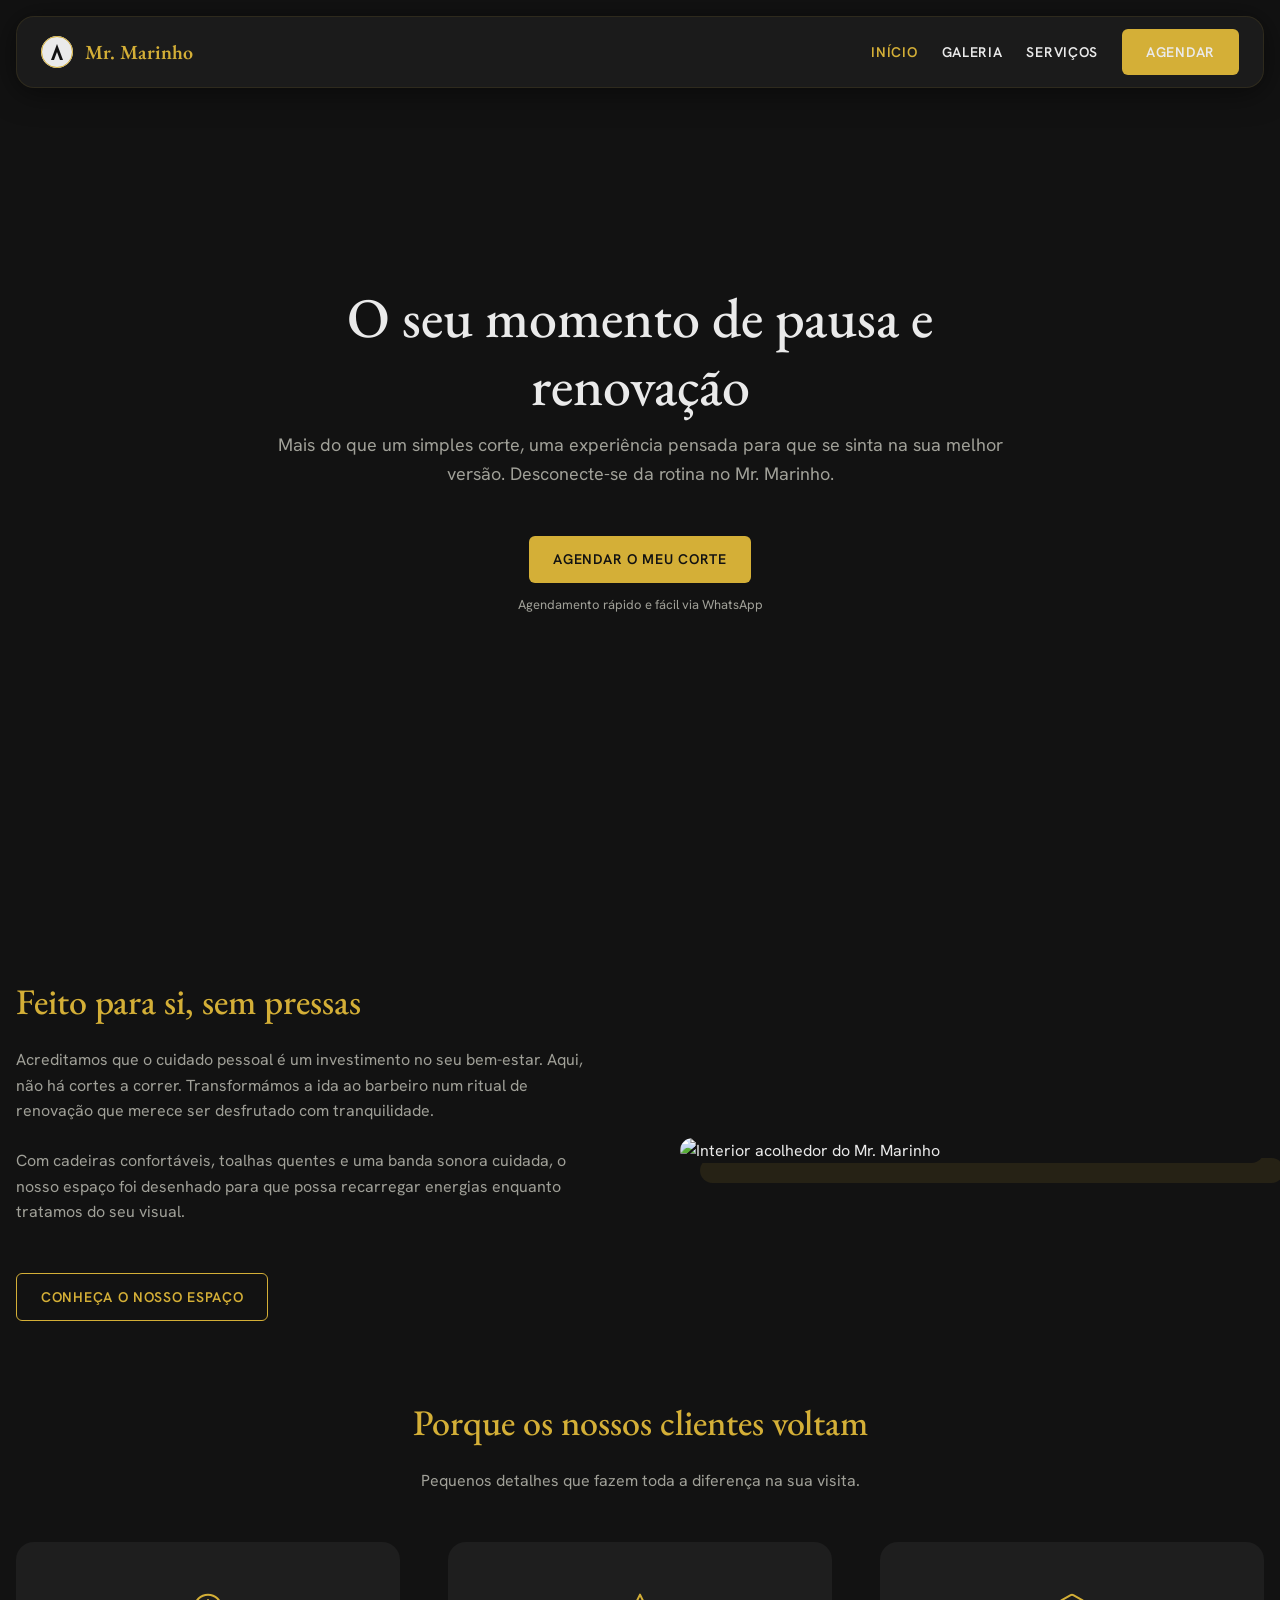
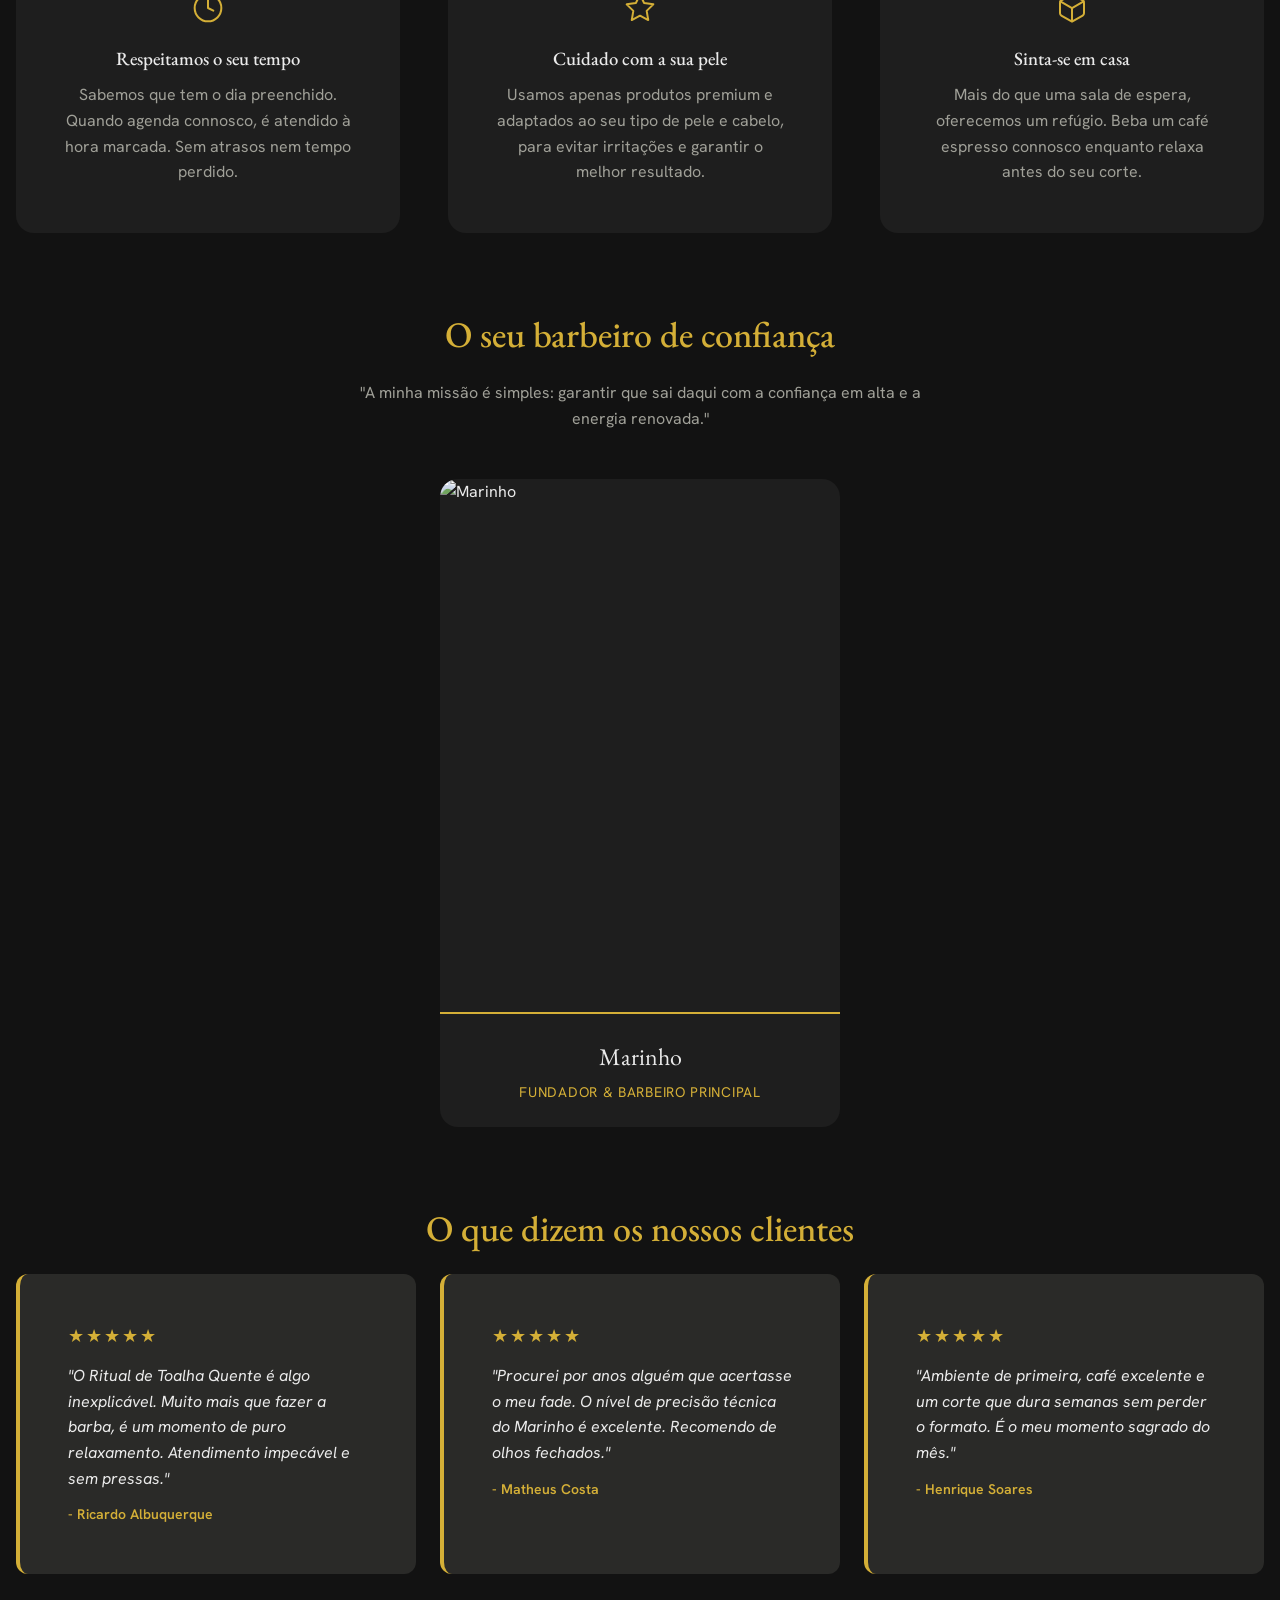
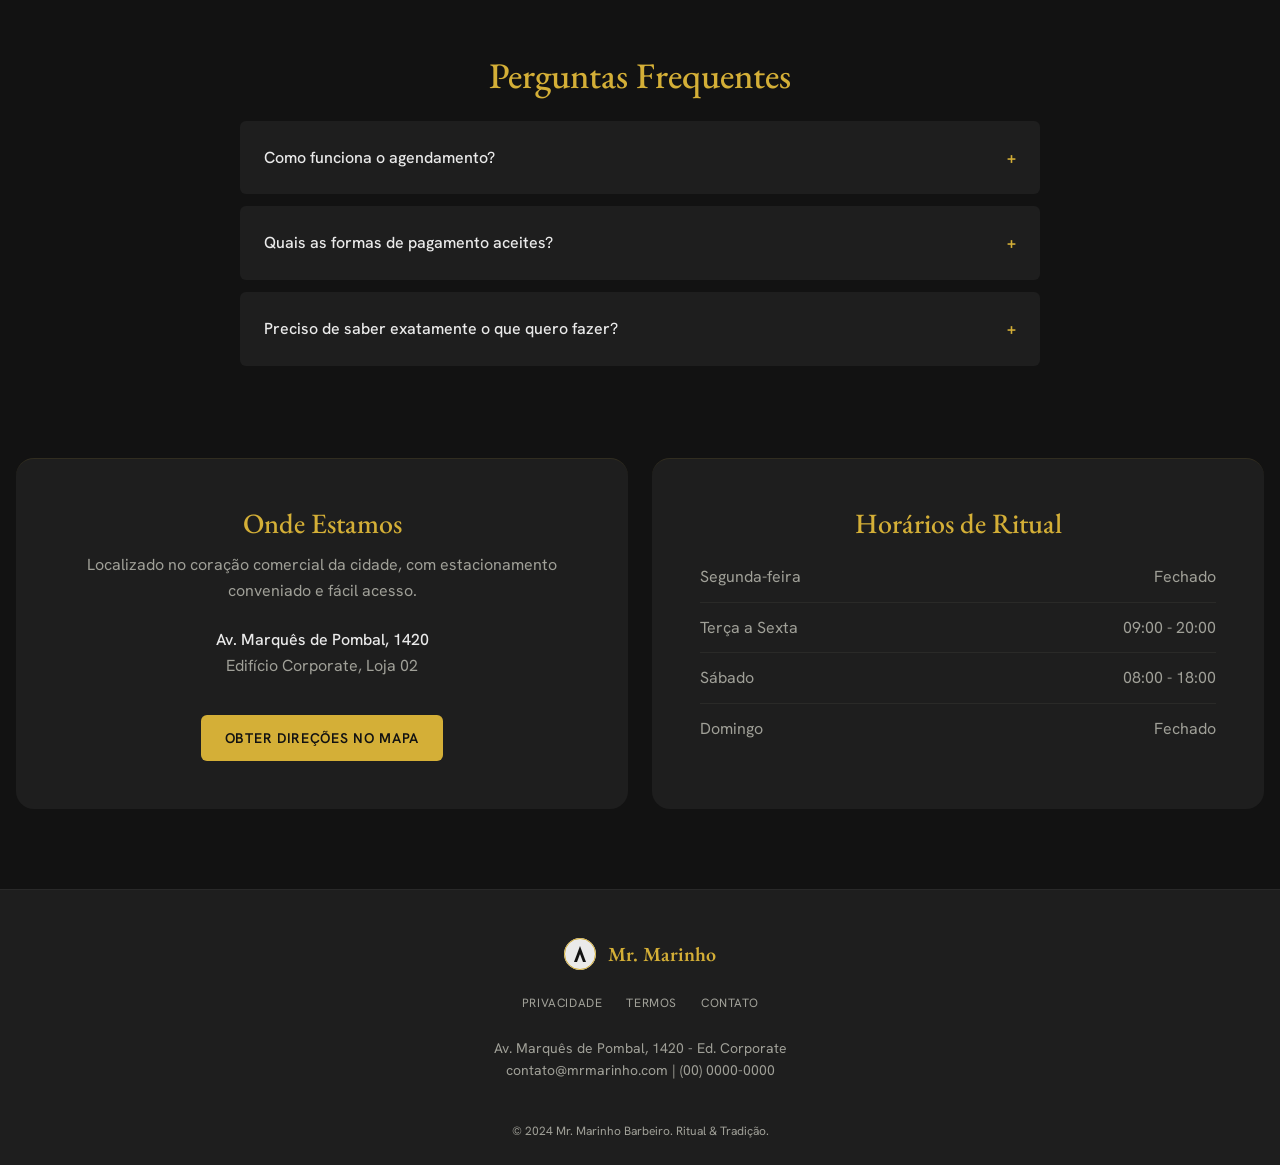
==== index.html @ 570f1f43 "Add files via upload" ====
<!DOCTYPE html>
<html lang="pt-BR">

<head>
    <meta charset="UTF-8">
    <meta name="viewport" content="width=device-width, initial-scale=1.0">

    <!-- SEO Meta Tags -->
    <title>Mr. Marinho | Barbearia Clássica & Grooming Premium</title>
    <meta name="description"
        content="Mr. Marinho é uma barbearia clássica focada em serviços de grooming premium. Cortes precisos, rituais de toalha quente e um ambiente exclusivo para o homem moderno.">
    <meta name="keywords"
        content="barbearia, mr marinho, corte de cabelo masculino, barba, toalha quente, grooming premium, barbearia clássica">
    <meta name="author" content="Mr. Marinho">
    <meta property="og:title" content="Mr. Marinho | Barbearia Clássica">
    <meta property="og:description" content="Onde a tradição da barbearia encontra o design moderno.">
    <meta property="og:type" content="website">

    <link rel="stylesheet" href="style.css">
</head>

<body>

    <header class="navbar">
        <a href="index.html" class="nav-brand" aria-label="Home Mr. Marinho">
            <svg width="32" height="32" viewBox="0 0 32 32" fill="none" xmlns="http://www.w3.org/2000/svg"
                aria-hidden="true">
                <circle cx="16" cy="16" r="16" fill="#eaeaea" />
                <path d="M16 8L10 24H13L16 16L19 24H22L16 8Z" fill="#121212" />
                <circle cx="16" cy="16" r="15.5" stroke="#d4af37" stroke-width="1" />
            </svg>
            Mr. Marinho
        </a>

        <button class="menu-toggle" aria-label="Abrir Menu">☰</button>

        <nav class="nav-links" aria-label="Navegação Principal">
            <a href="index.html" class="active">Início</a>
            <a href="galeria.html">Galeria</a>
            <a href="servicos.html">Serviços</a>
            <a href="https://wa.me/00000000000" target="_blank" class="btn btn-primary btn-nav">Agendar</a>
        </nav>
    </header>

    <main>
        <!-- Hero Parallax Section -->
        <section id="hero" class="hero">
            <div class="hero-content animate-on-scroll">
                <h1 class="hero-title font-display">O seu momento de pausa e renovação</h1>
                <p class="hero-subtitle">
                    Mais do que um simples corte, uma experiência pensada para que se sinta na sua melhor versão. Desconecte-se da rotina no Mr. Marinho.
                </p>
                <div class="hero-cta" style="display: flex; flex-direction: column; align-items: center;">
                    <a href="https://wa.me/00000000000" target="_blank" class="btn btn-primary">Agendar o meu corte</a>
                    <p class="text-muted" style="font-size: 13px; margin-top: 12px;">Agendamento rápido e fácil via WhatsApp</p>
                </div>
            </div>
        </section>

        <!-- Philosophy Section -->
        <section id="philosophy" class="container" style="padding-top: var(--space-xl);">
            <div class="split-section">
                <div class="split-content animate-on-scroll">
                    <h2 class="section-title font-display" style="text-align: left;">Feito para si, sem pressas</h2>
                    <p class="text-muted mb-md">
                        Acreditamos que o cuidado pessoal é um investimento no seu bem-estar.
                        Aqui, não há cortes a correr. Transformámos a ida ao barbeiro num ritual de renovação que merece ser desfrutado com tranquilidade.
                    </p>
                    <p class="text-muted mb-lg">
                        Com cadeiras confortáveis, toalhas quentes e uma banda sonora cuidada, o nosso espaço foi desenhado para que possa recarregar energias enquanto tratamos do seu visual.
                    </p>
                    <a href="galeria.html" class="btn btn-outline">Conheça o nosso espaço</a>
                </div>
                <img src="https://images.unsplash.com/photo-1520338661084-680395057c93?q=80&w=2074&auto=format&fit=crop"
                    alt="Interior acolhedor do Mr. Marinho" class="split-image animate-on-scroll delay-200">
            </div>
        </section>

        <!-- Features Section -->
        <section id="features" class="container" style="padding-top: var(--space-xl);">
            <h2 class="section-title font-display animate-on-scroll">Porque os nossos clientes voltam</h2>
            <p class="section-subtitle animate-on-scroll delay-100">Pequenos detalhes que fazem toda a diferença na sua visita.</p>

            <div class="feature-grid">
                <article class="feature-card animate-on-scroll delay-100">
                    <div class="feature-icon">
                        <svg width="32" height="32" viewBox="0 0 24 24" fill="none" stroke="currentColor"
                            stroke-width="1.5" stroke-linecap="round" stroke-linejoin="round">
                            <circle cx="12" cy="12" r="10"></circle>
                            <polyline points="12 6 12 12 16 14"></polyline>
                        </svg>
                    </div>
                    <h3 class="font-display mb-sm">Respeitamos o seu tempo</h3>
                    <p class="text-muted text-sm">Sabemos que tem o dia preenchido. Quando agenda connosco, é atendido à hora marcada. Sem atrasos nem tempo perdido.</p>
                </article>

                <article class="feature-card animate-on-scroll delay-200">
                    <div class="feature-icon">
                        <svg width="32" height="32" viewBox="0 0 24 24" fill="none" stroke="currentColor"
                            stroke-width="1.5" stroke-linecap="round" stroke-linejoin="round">
                            <polygon
                                points="12 2 15.09 8.26 22 9.27 17 14.14 18.18 21.02 12 17.77 5.82 21.02 7 14.14 2 9.27 8.91 8.26 12 2">
                            </polygon>
                        </svg>
                    </div>
                    <h3 class="font-display mb-sm">Cuidado com a sua pele</h3>
                    <p class="text-muted text-sm">Usamos apenas produtos premium e adaptados ao seu tipo de pele e cabelo, para evitar irritações e garantir o melhor resultado.</p>
                </article>

                <article class="feature-card animate-on-scroll delay-300">
                    <div class="feature-icon">
                        <svg width="32" height="32" viewBox="0 0 24 24" fill="none" stroke="currentColor"
                            stroke-width="1.5" stroke-linecap="round" stroke-linejoin="round">
                            <path
                                d="M21 16V8a2 2 0 0 0-1-1.73l-7-4a2 2 0 0 0-2 0l-7 4A2 2 0 0 0 3 8v8a2 2 0 0 0 1 1.73l7 4a2 2 0 0 0 2 0l7-4A2 2 0 0 0 21 16z">
                            </path>
                            <polyline points="3.27 6.96 12 12.01 20.73 6.96"></polyline>
                            <line x1="12" y1="22.08" x2="12" y2="12"></line>
                        </svg>
                    </div>
                    <h3 class="font-display mb-sm">Sinta-se em casa</h3>
                    <p class="text-muted text-sm">Mais do que uma sala de espera, oferecemos um refúgio. Beba um café espresso connosco enquanto relaxa antes do seu corte.</p>
                </article>
            </div>
        </section>

        <!-- Our Team (Barbers) -->
        <section id="team" class="container" style="padding-top: var(--space-xl);">
            <h2 class="section-title font-display animate-on-scroll">O seu barbeiro de confiança</h2>
            <p class="section-subtitle animate-on-scroll delay-100">"A minha missão é simples: garantir que sai daqui com a confiança em alta e a energia renovada."</p>

            <div class="barber-grid" style="grid-template-columns: minmax(auto, 400px); justify-content: center;">
                <div class="barber-card animate-on-scroll delay-100">
                    <div class="barber-img-wrapper">
                        <img src="pessoa.jpg" alt=" Marinho" class="barber-img">
                    </div>
                    <div class="barber-info">
                        <div class="barber-name">Marinho</div>
                        <div class="barber-role">Fundador & Barbeiro Principal</div>
                    </div>
                </div>
            </div>
        </section>

        <!-- Testimonials -->
        <section id="testimonials" class="container" style="padding-top: var(--space-xl);">
            <h2 class="section-title font-display animate-on-scroll">O que dizem os nossos clientes</h2>
            <div class="testimonial-grid">
                <article class="testimonial-card animate-on-scroll delay-100">
                    <div class="star-rating mb-sm">★★★★★</div>
                    <p class="testimonial-text">"O Ritual de Toalha Quente é algo inexplicável. Muito mais que fazer a
                        barba, é um momento de puro relaxamento. Atendimento impecável e sem pressas."</p>
                    <p class="testimonial-author">- Ricardo Albuquerque</p>
                </article>
                <article class="testimonial-card animate-on-scroll delay-200">
                    <div class="star-rating mb-sm">★★★★★</div>
                    <p class="testimonial-text">"Procurei por anos alguém que acertasse o meu fade. O nível de precisão
                        técnica do Marinho é excelente. Recomendo de olhos fechados."</p>
                    <p class="testimonial-author">- Matheus Costa</p>
                </article>
                <article class="testimonial-card animate-on-scroll delay-300">
                    <div class="star-rating mb-sm">★★★★★</div>
                    <p class="testimonial-text">"Ambiente de primeira, café excelente e um corte que dura semanas sem
                        perder o formato. É o meu momento sagrado do mês."</p>
                    <p class="testimonial-author">- Henrique Soares</p>
                </article>
            </div>
        </section>

        <!-- FAQ Section -->
        <section id="faq" class="container" style="padding-top: var(--space-xl);">
            <h2 class="section-title font-display animate-on-scroll">Perguntas Frequentes</h2>
            <div class="faq-section animate-on-scroll delay-100" style="margin-top: 0;">
                <div class="faq-item">
                    <div class="faq-header">
                        <span class="faq-question">Como funciona o agendamento?</span>
                        <span class="faq-icon">+</span>
                    </div>
                    <div class="faq-answer">
                        <p style="padding-top: 12px;">Para garantir o seu horário sem esperas, os nossos agendamentos são feitos exclusivamente por WhatsApp. Basta clicar em "Agendar" e encontramos o melhor horário para si.</p>
                    </div>
                </div>
                <div class="faq-item">
                    <div class="faq-header">
                        <span class="faq-question">Quais as formas de pagamento aceites?</span>
                        <span class="faq-icon">+</span>
                    </div>
                    <div class="faq-answer">
                        <p style="padding-top: 12px;">Aceitamos pagamento por Multibanco, MBWay e numerário. Queremos que a sua experiência seja o mais conveniente possível.</p>
                    </div>
                </div>
                <div class="faq-item">
                    <div class="faq-header">
                        <span class="faq-question">Preciso de saber exatamente o que quero fazer?</span>
                        <span class="faq-icon">+</span>
                    </div>
                    <div class="faq-answer">
                        <p style="padding-top: 12px;">De todo. Se não tem a certeza do corte que mais o favorece, fazemos uma avaliação do seu formato de rosto e tipo de cabelo antes de começarmos, para sugerir o que melhor se adapta a si.</p>
                    </div>
                </div>
            </div>
        </section>

        <!-- Location & Hours Section -->
        <section id="location" class="container" style="padding-top: var(--space-xl); padding-bottom: var(--space-xl);">
            <div class="split-section" style="gap: var(--space-md);">
                <div class="info-card animate-on-scroll delay-100">
                    <h3 class="font-display" style="font-size: 28px;">Onde Estamos</h3>
                    <p class="text-muted mb-md">Localizado no coração comercial da cidade, com estacionamento conveniado
                        e fácil acesso.</p>
                    <p style="color: var(--text-main); font-weight: 500;">Av. Marquês de Pombal, 1420</p>
                    <p class="text-muted mb-md">Edifício Corporate, Loja 02</p>
                    <a href="#" class="btn btn-primary" style="margin-top: 12px;">Obter direções no Mapa</a>
                </div>
                <div class="info-card animate-on-scroll delay-200">
                    <h3 class="font-display" style="font-size: 28px;">Horários de Ritual</h3>
                    <ul class="hours-list">
                        <li><span>Segunda-feira</span> <span>Fechado</span></li>
                        <li><span>Terça a Sexta</span> <span>09:00 - 20:00</span></li>
                        <li><span>Sábado</span> <span>08:00 - 18:00</span></li>
                        <li><span>Domingo</span> <span>Fechado</span></li>
                    </ul>
                </div>
            </div>
        </section>
    </main>

    <footer class="footer">
        <div class="container footer-content">
            <div class="nav-brand">
                <svg width="32" height="32" viewBox="0 0 32 32" fill="none" xmlns="http://www.w3.org/2000/svg"
                    aria-hidden="true">
                    <circle cx="16" cy="16" r="16" fill="#eaeaea" />
                    <path d="M16 8L10 24H13L16 16L19 24H22L16 8Z" fill="#121212" />
                    <circle cx="16" cy="16" r="15.5" stroke="#d4af37" stroke-width="1" />
                </svg>
                Mr. Marinho
            </div>
            <nav class="footer-links" aria-label="Links do Rodapé">
                <a href="#">Privacidade</a>
                <a href="#">Termos</a>
                <a href="#">Contato</a>
            </nav>
            <address class="footer-contact" style="font-style: normal;">
                Av. Marquês de Pombal, 1420 - Ed. Corporate<br>
                contato@mrmarinho.com | (00) 0000-0000
            </address>
            <div class="text-muted" style="font-size: 12px; margin-top: 16px;">
                © 2024 Mr. Marinho Barbeiro. Ritual & Tradição.
            </div>
        </div>
    </footer>

    <script src="script.js" defer></script>
</body>

</html>
---- style.css ----
@import url('https://fonts.googleapis.com/css2?family=EB+Garamond:ital,wght@0,400;0,500;0,600;1,400&family=Hanken+Grotesk:wght@400;500;600&display=swap');

:root {
  /* Colors */
  --bg: #121212;
  --surface-1: #1e1e1e;
  --surface-2: #2a2a28;
  
  --primary: #d4af37;
  --primary-hover: #e6c24a;
  
  --text-main: #eaeaea;
  --text-muted: #a0a098;
  
  /* Typography */
  --font-display: 'EB Garamond', serif;
  --font-body: 'Hanken Grotesk', sans-serif;
  
  /* Spacing */
  --space-xs: 4px;
  --space-sm: 12px;
  --space-md: 24px;
  --space-lg: 48px;
  --space-xl: 80px;
  
  /* Radii */
  --radius-sm: 6px;
  --radius-md: 12px;
  --radius-lg: 18px;
  
  /* Layout */
  --max-width: 1280px;
}

* {
  box-sizing: border-box;
  margin: 0;
  padding: 0;
}

body {
  font-family: var(--font-body);
  background-color: var(--bg);
  color: var(--text-main);
  line-height: 1.6;
  -webkit-font-smoothing: antialiased;
  min-height: 100vh;
  display: flex;
  flex-direction: column;
}

/* Typography Classes */
h1, h2, h3, h4, .font-display {
  font-family: var(--font-display);
  font-weight: 500;
  line-height: 1.2;
}

.text-gold { color: var(--primary); }
.text-muted { color: var(--text-muted); }

/* Layout */
.container {
  width: 100%;
  max-width: var(--max-width);
  margin: 0 auto;
  padding: 0 16px;
}

main {
  flex: 1;
}

section {
  padding: var(--space-xl) 0;
}

/* Buttons */
.btn {
  display: inline-flex;
  align-items: center;
  justify-content: center;
  padding: 12px 24px;
  font-family: var(--font-body);
  font-weight: 600;
  font-size: 14px;
  letter-spacing: 0.05em;
  text-transform: uppercase;
  border-radius: var(--radius-sm);
  cursor: pointer;
  transition: all 0.2s ease;
  text-decoration: none;
  border: none;
}

.btn-primary {
  background-color: var(--primary);
  color: var(--bg);
}

.btn-primary:hover {
  background-color: var(--primary-hover);
  transform: translateY(-2px);
  box-shadow: 0 4px 15px rgba(212, 175, 55, 0.3);
}

.btn-outline {
  background-color: transparent;
  color: var(--primary);
  border: 1px solid var(--primary);
}

.btn-outline:hover {
  background-color: rgba(212, 175, 55, 0.1);
  transform: translateY(-2px);
  box-shadow: 0 4px 15px rgba(212, 175, 55, 0.15);
}

/* Floating Menu */
.navbar {
  position: fixed;
  top: 16px;
  left: 50%;
  transform: translateX(-50%);
  width: calc(100% - 32px);
  max-width: var(--max-width);
  background-color: rgba(30, 30, 30, 0.85);
  backdrop-filter: blur(12px);
  -webkit-backdrop-filter: blur(12px);
  border: 1px solid rgba(212, 175, 55, 0.1);
  border-radius: var(--radius-lg);
  display: flex;
  justify-content: space-between;
  align-items: center;
  padding: 12px 24px;
  z-index: 1000;
  box-shadow: 0 4px 30px rgba(0, 0, 0, 0.5);
}

.nav-brand {
  display: flex;
  align-items: center;
  gap: 12px;
  text-decoration: none;
  color: var(--primary);
  font-family: var(--font-display);
  font-size: 20px;
  font-weight: 600;
}

.nav-brand img {
  height: 32px;
  width: auto;
}

.nav-links {
  display: flex;
  gap: var(--space-md);
  align-items: center;
}

.nav-links a {
  color: var(--text-main);
  text-decoration: none;
  font-size: 14px;
  font-weight: 600;
  text-transform: uppercase;
  letter-spacing: 0.05em;
  transition: color 0.2s;
}

.nav-links a:hover, .nav-links a.active {
  color: var(--primary);
}

.menu-toggle {
  display: none;
  background: none;
  border: none;
  color: var(--text-main);
  cursor: pointer;
  font-size: 24px;
}

/* Footer */
.footer {
  background-color: var(--surface-1);
  padding: var(--space-lg) 0 var(--space-md);
  margin-top: auto;
  border-top: 1px solid rgba(255,255,255,0.05);
}

.footer-content {
  display: flex;
  flex-direction: column;
  align-items: center;
  text-align: center;
  gap: var(--space-md);
}

.footer-links {
  display: flex;
  gap: var(--space-md);
}

.footer-links a {
  color: var(--text-muted);
  text-decoration: none;
  font-size: 12px;
  text-transform: uppercase;
  letter-spacing: 0.05em;
  transition: color 0.2s;
}

.footer-links a:hover {
  color: var(--primary);
}

.footer-contact {
  color: var(--text-muted);
  font-size: 14px;
}

/* Utility */
.text-center { text-align: center; }
.mb-sm { margin-bottom: var(--space-sm); }
.mb-md { margin-bottom: var(--space-md); }
.mb-lg { margin-bottom: var(--space-lg); }
.mt-lg { margin-top: var(--space-lg); }

/* Responsive */
@media (max-width: 768px) {
  .nav-links {
    display: none;
    position: absolute;
    top: 100%;
    left: 0;
    right: 0;
    background-color: var(--surface-1);
    flex-direction: column;
    padding: var(--space-md);
    border-radius: var(--radius-lg);
    border: 1px solid rgba(212, 175, 55, 0.1);
    margin-top: 8px;
    box-shadow: 0 10px 30px rgba(0, 0, 0, 0.5);
  }
  
  .nav-links.active {
    display: flex;
  }
  
  .menu-toggle {
    display: block;
  }
  
  .btn-nav {
    width: 100%;
  }
}

/* Cards & Sections */
.card {
  background-color: var(--surface-1);
  border-radius: var(--radius-lg);
  padding: var(--space-md);
}

.page-header {
  padding-top: 120px;
  padding-bottom: var(--space-lg);
  text-align: center;
}

.page-title {
  font-size: 40px;
  margin-bottom: var(--space-sm);
}

.page-subtitle {
  color: var(--text-muted);
  font-size: 16px;
  max-width: 600px;
  margin: 0 auto;
}

/* Hero Section */
.hero {
  position: relative;
  height: 100vh;
  display: flex;
  align-items: center;
  justify-content: center;
  text-align: center;
  background-image: linear-gradient(rgba(18, 18, 18, 0.7), rgba(18, 18, 18, 0.9)), url('https://images.unsplash.com/photo-1585747860715-2ba37e788b70?q=80&w=2074&auto=format&fit=crop');
  background-size: cover;
  background-position: center;
}

.hero-content {
  z-index: 10;
  max-width: 800px;
  padding: 0 24px;
}

.hero-title {
  font-size: 56px;
  margin-bottom: var(--space-sm);
  color: var(--text-main);
}

.hero-subtitle {
  font-size: 18px;
  color: var(--text-muted);
  margin-bottom: var(--space-lg);
}

/* Gallery Grid */
.gallery-grid {
  display: grid;
  grid-template-columns: repeat(auto-fill, minmax(min(100%, 280px), 1fr));
  gap: var(--space-md);
  margin-top: var(--space-lg);
}

.gallery-item {
  width: 100%;
  height: 100%;
  object-fit: cover;
  border-radius: var(--radius-md);
  filter: grayscale(20%) contrast(110%);
  transition: all 0.3s ease;
}

.gallery-item:hover {
  filter: grayscale(0%) contrast(100%);
  transform: scale(1.02);
}

/* Masonry approximation for CSS Grid */
.gallery-item.tall { grid-row: span 2; height: 600px; }
.gallery-item.short { height: 288px; }

/* Services Grid */
.services-grid {
  display: grid;
  grid-template-columns: repeat(auto-fit, minmax(min(100%, 350px), 1fr));
  gap: var(--space-md);
  margin-bottom: var(--space-md);
}

.service-card {
  background-color: var(--surface-1);
  border-radius: var(--radius-lg);
  padding: var(--space-lg);
  border-top: 1px solid rgba(212, 175, 55, 0.1);
}

.service-card-title {
  display: flex;
  align-items: center;
  gap: 12px;
  font-size: 24px;
  margin-bottom: var(--space-md);
  color: var(--text-main);
}

.service-list {
  display: flex;
  flex-direction: column;
  gap: var(--space-md);
}

.service-item {
  display: flex;
  justify-content: space-between;
  align-items: flex-start;
  border-bottom: 1px solid var(--surface-2);
  padding-bottom: var(--space-md);
}

.service-item:last-child {
  border-bottom: none;
  padding-bottom: 0;
}

.service-info h4 {
  font-size: 16px;
  color: var(--text-main);
  margin-bottom: 4px;
}

.service-info p {
  font-size: 14px;
  color: var(--text-muted);
}

.service-price {
  font-family: var(--font-body);
  font-weight: 600;
  color: var(--primary);
}

/* FAQ Accordion */
.faq-section {
  max-width: 800px;
  margin: var(--space-xl) auto 0;
}

.faq-title {
  text-align: center;
  margin-bottom: var(--space-md);
}

.faq-item {
  background-color: var(--surface-1);
  border-radius: var(--radius-sm);
  margin-bottom: var(--space-sm);
  padding: var(--space-md);
  cursor: pointer;
  display: block;
  transition: background-color 0.2s;
}

.faq-item:hover {
  background-color: var(--surface-2);
}

.faq-question {
  font-weight: 500;
  color: var(--text-main);
}

.faq-icon {
  color: var(--primary);
  font-weight: bold;
  transition: transform 0.3s ease;
}

.faq-answer {
  max-height: 0;
  overflow: hidden;
  transition: all 0.3s ease-out;
  color: var(--text-muted);
  font-size: 14px;
}

.faq-header {
  display: flex;
  justify-content: space-between;
  align-items: center;
  width: 100%;
}

/* Animations */
.animate-on-scroll {
  opacity: 0;
  transform: translateY(30px);
  transition: opacity 0.8s cubic-bezier(0.16, 1, 0.3, 1), transform 0.8s cubic-bezier(0.16, 1, 0.3, 1);
}

.animate-in {
  opacity: 1;
  transform: translateY(0);
}

/* Staggered Delays */
.delay-100 { transition-delay: 100ms; }
.delay-200 { transition-delay: 200ms; }
.delay-300 { transition-delay: 300ms; }
.delay-400 { transition-delay: 400ms; }

/* Content Sections */
.section-title {
  text-align: center;
  font-size: 36px;
  margin-bottom: var(--space-md);
  color: var(--primary);
}

.section-subtitle {
  text-align: center;
  color: var(--text-muted);
  max-width: 600px;
  margin: 0 auto var(--space-lg);
}

.feature-grid {
  display: grid;
  grid-template-columns: repeat(auto-fit, minmax(min(100%, 280px), 1fr));
  gap: var(--space-lg);
}

.feature-card {
  background-color: var(--surface-1);
  padding: var(--space-lg);
  border-radius: var(--radius-lg);
  text-align: center;
  border-top: 2px solid transparent;
  transition: all 0.3s ease;
}

.feature-card:hover {
  transform: translateY(-5px);
  border-top-color: var(--primary);
  background-color: var(--surface-2);
  box-shadow: 0 10px 30px rgba(0, 0, 0, 0.3);
}

.feature-icon {
  color: var(--primary);
  margin-bottom: var(--space-md);
  display: inline-flex;
  justify-content: center;
}

/* Testimonial Section */
.testimonial-grid {
  display: grid;
  grid-template-columns: repeat(auto-fit, minmax(min(100%, 300px), 1fr));
  gap: var(--space-md);
}

.testimonial-card {
  background-color: var(--surface-2);
  padding: var(--space-lg);
  border-radius: var(--radius-md);
  border-left: 4px solid var(--primary);
  transition: all 0.3s ease;
}

.testimonial-card:hover {
  transform: translateY(-5px);
  box-shadow: 0 10px 30px rgba(0, 0, 0, 0.3);
}

.testimonial-text {
  font-style: italic;
  margin-bottom: var(--space-sm);
  color: var(--text-main);
}

.testimonial-author {
  font-weight: 600;
  color: var(--primary);
  font-family: var(--font-body);
  font-size: 14px;
}

/* Star Rating */
.star-rating {
  color: var(--primary);
  font-size: 18px;
  letter-spacing: 2px;
}

/* --- New SEO & Responsive Tweaks --- */
@media (max-width: 768px) {
  .hero-title { font-size: 36px; }
  .hero-subtitle { font-size: 16px; margin-bottom: var(--space-md); }
  .page-title { font-size: 32px; }
  .section-title { font-size: 28px; }
  .hero { background-attachment: scroll; } /* Disable fixed bg on mobile for performance */
  section { padding: var(--space-lg) 0; } /* Reduce vertical spacing on mobile */
  .btn { width: 100%; min-height: 48px; } /* Larger touch targets for buttons on mobile */
  .footer-links { flex-direction: column; gap: var(--space-sm); }
}

/* --- Parallax Hero --- */
.hero {
  background-attachment: fixed; /* Creates the parallax effect */
  background-position: center;
  background-repeat: no-repeat;
  background-size: cover;
  overflow: hidden;
}

.hero-content {
  position: relative;
  z-index: 2;
}

/* --- Barbers Section --- */
.barber-grid {
  display: grid;
  grid-template-columns: repeat(auto-fit, minmax(min(100%, 250px), 1fr));
  gap: var(--space-lg);
  margin-top: var(--space-md);
}

.barber-card {
  position: relative;
  border-radius: var(--radius-lg);
  overflow: hidden;
  background-color: var(--surface-1);
}

.barber-img-wrapper {
  overflow: hidden;
  aspect-ratio: 3/4;
}

.barber-img {
  width: 100%;
  height: 100%;
  object-fit: cover;
  transition: transform 0.6s ease;
  filter: grayscale(40%);
}

.barber-card:hover .barber-img {
  transform: scale(1.05);
  filter: grayscale(0%);
}

.barber-info {
  padding: var(--space-md);
  text-align: center;
  border-top: 2px solid var(--primary);
}

.barber-name {
  font-family: var(--font-display);
  font-size: 24px;
  color: var(--text-main);
  margin-bottom: 4px;
}

.barber-role {
  color: var(--primary);
  font-size: 14px;
  text-transform: uppercase;
  letter-spacing: 0.05em;
}

/* --- Philosophy Split Section --- */
.split-section {
  display: grid;
  grid-template-columns: 1fr 1fr;
  gap: var(--space-xl);
  align-items: center;
}

@media (max-width: 900px) {
  .split-section {
    grid-template-columns: 1fr;
  }
  .split-image { order: -1; }
}

.split-image {
  width: 100%;
  border-radius: var(--radius-lg);
  box-shadow: 20px 20px 0px rgba(212, 175, 55, 0.1);
}

/* --- Lightbox --- */
.lightbox {
  position: fixed;
  top: 0; left: 0; width: 100%; height: 100%;
  background-color: rgba(18, 18, 18, 0.95);
  display: flex;
  justify-content: center;
  align-items: center;
  z-index: 2000;
  opacity: 0;
  pointer-events: none;
  transition: opacity 0.3s ease;
  backdrop-filter: blur(10px);
  -webkit-backdrop-filter: blur(10px);
}

.lightbox.active {
  opacity: 1;
  pointer-events: auto;
}

.lightbox-content {
  max-width: 90%;
  max-height: 90vh;
  border-radius: var(--radius-md);
  box-shadow: 0 10px 40px rgba(0,0,0,0.8);
  transform: scale(0.95);
  transition: transform 0.3s ease;
  object-fit: contain;
}

.lightbox.active .lightbox-content {
  transform: scale(1);
}

.lightbox-close {
  position: absolute;
  top: 24px;
  right: 32px;
  color: var(--text-main);
  font-size: 40px;
  cursor: pointer;
  background: none;
  border: none;
  transition: color 0.2s;
  padding: 10px;
}

.lightbox-close:hover {
  color: var(--primary);
}

.gallery-item {
  cursor: zoom-in;
}

/* --- Location & Hours --- */
.info-card {
  background-color: var(--surface-1);
  padding: var(--space-lg);
  border-radius: var(--radius-lg);
  text-align: center;
  height: 100%;
  border-top: 1px solid rgba(212, 175, 55, 0.1);
  transition: transform 0.3s ease;
}

.info-card:hover {
  transform: translateY(-5px);
  background-color: var(--surface-2);
}

.info-card h3 {
  color: var(--primary);
  margin-bottom: var(--space-sm);
}

.hours-list {
  list-style: none;
  padding: 0;
}

.hours-list li {
  display: flex;
  justify-content: space-between;
  border-bottom: 1px solid var(--surface-2);
  padding: 12px 0;
  color: var(--text-muted);
}
.hours-list li:last-child { border-bottom: none; }
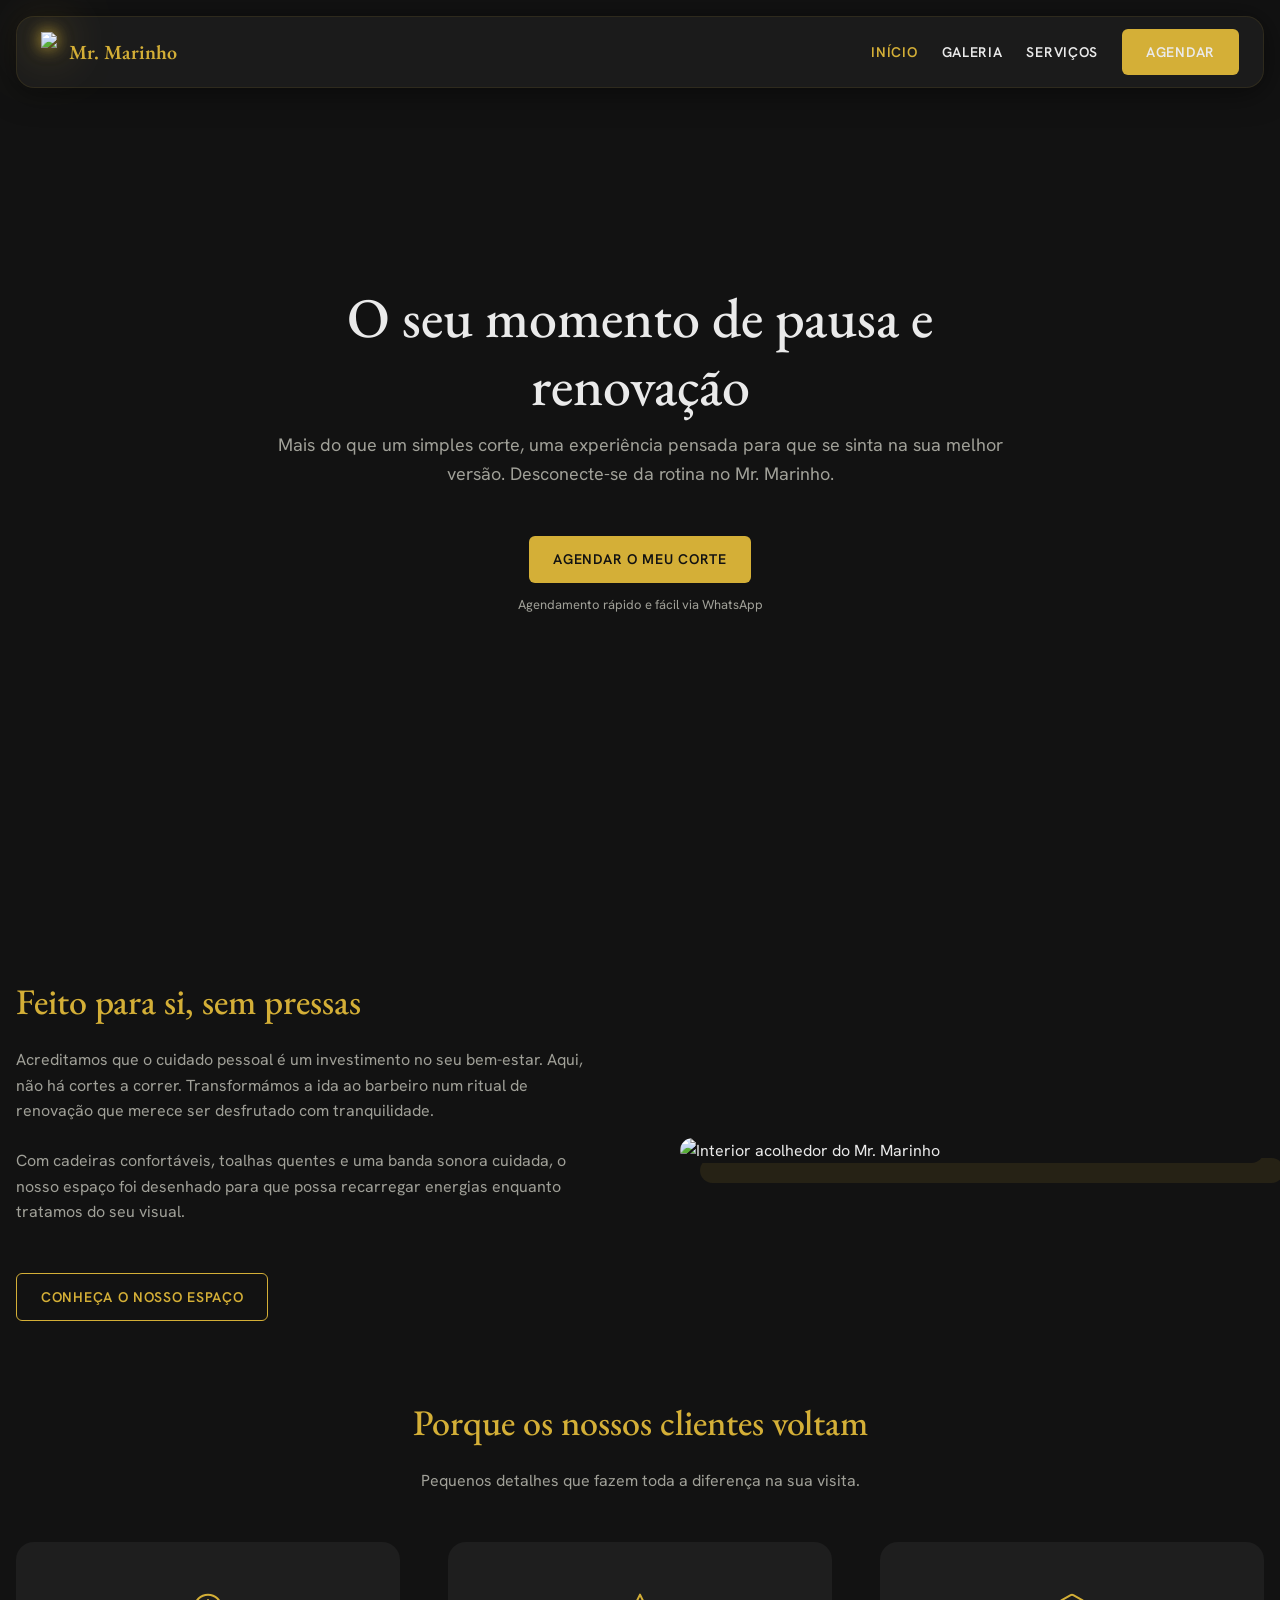
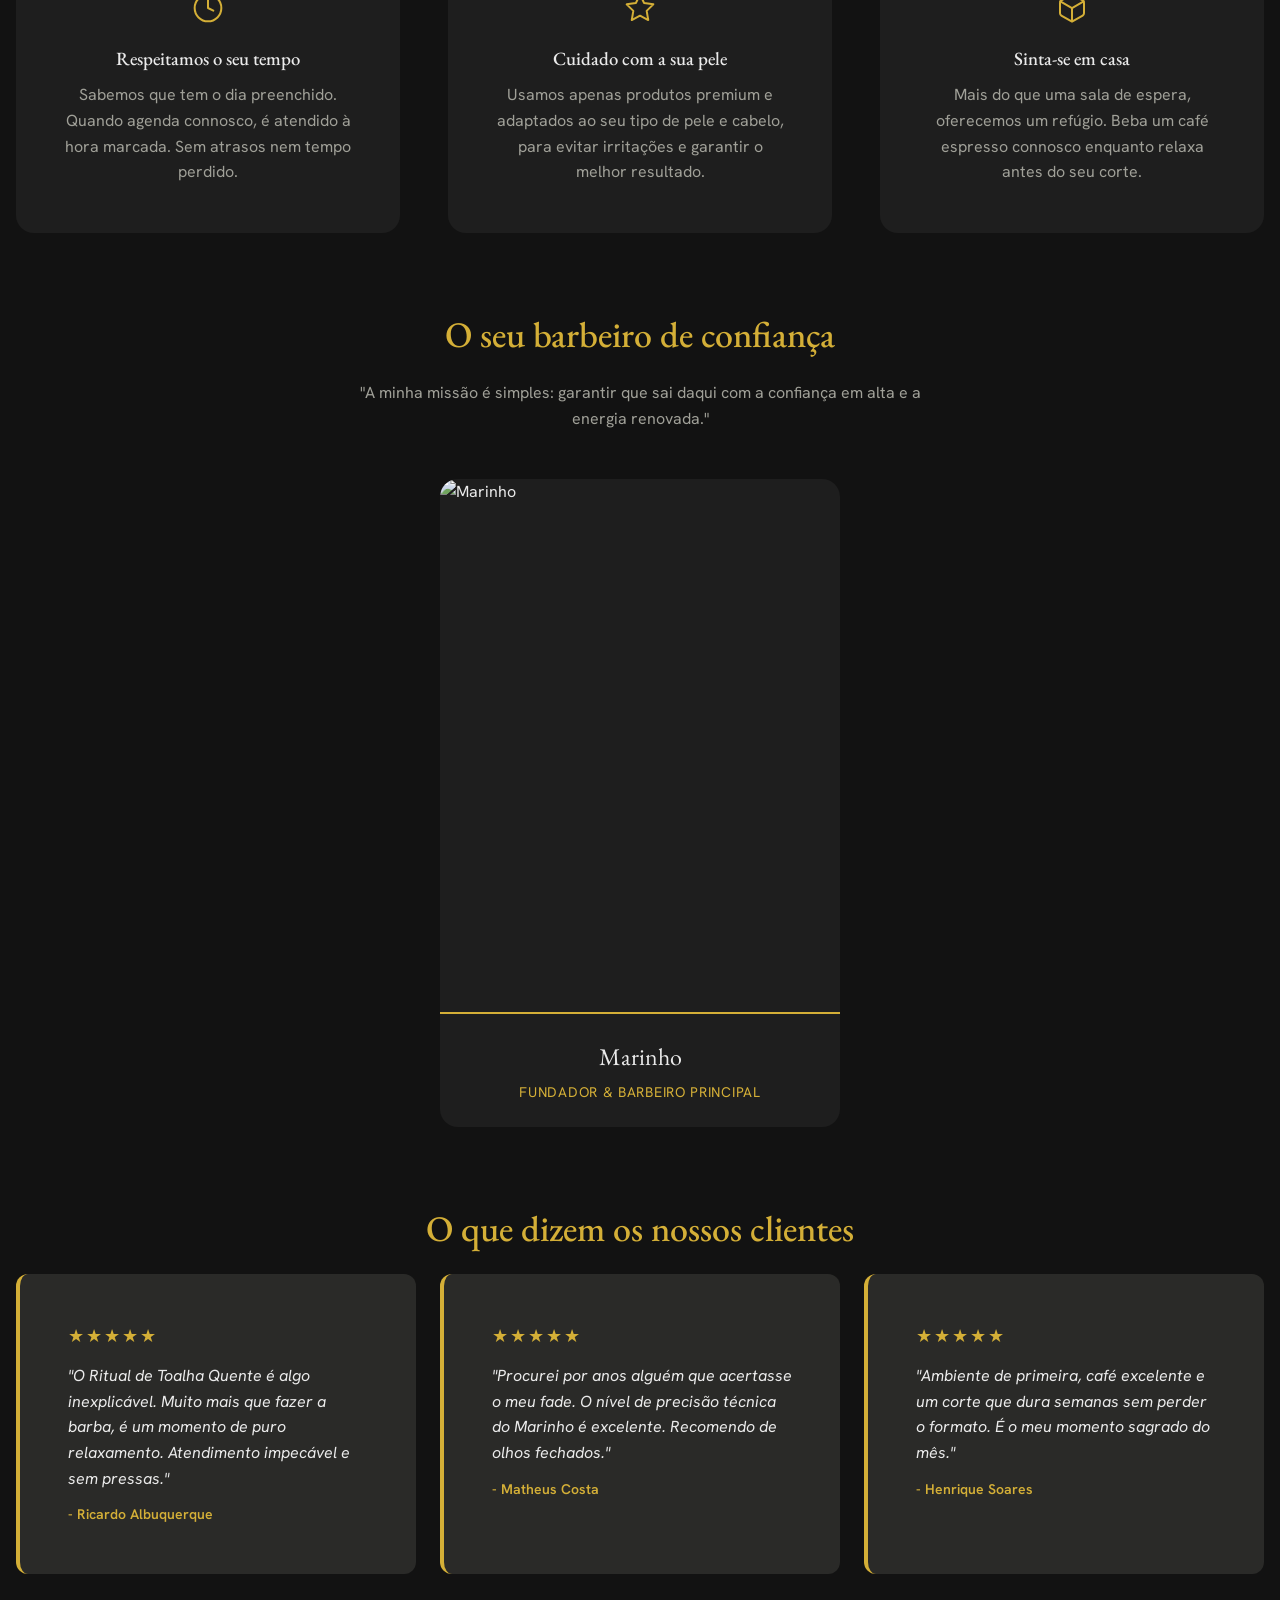
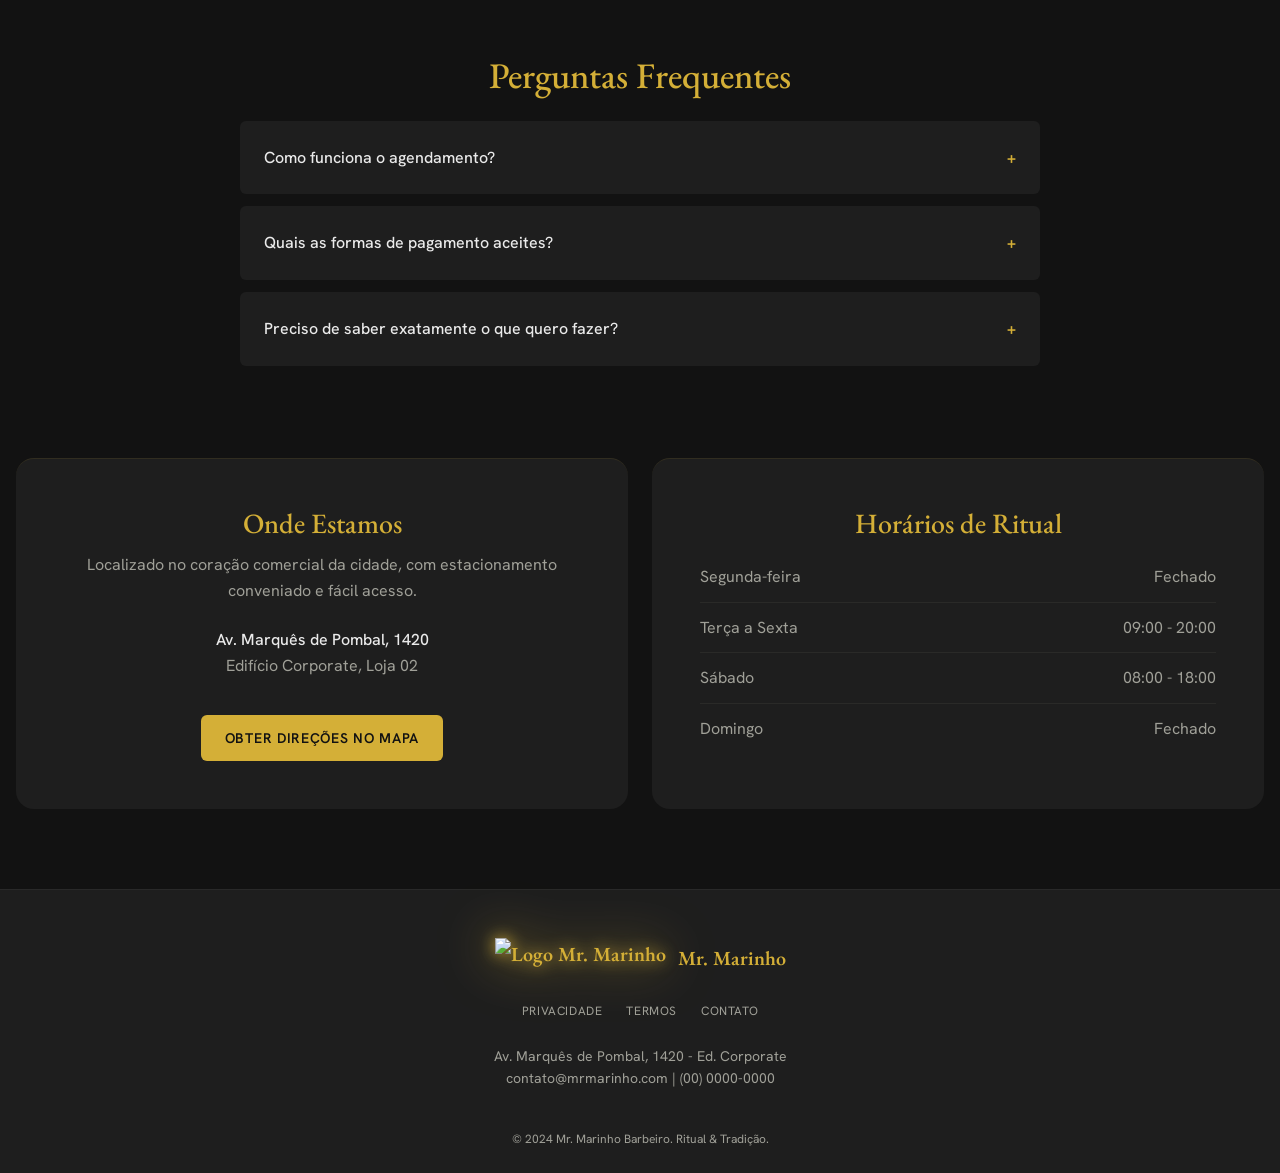
==== commit 94d91e4a: "Add files via upload" ====
--- a/index.html
+++ b/index.html
@@ -23,12 +23,7 @@
 
     <header class="navbar">
         <a href="index.html" class="nav-brand" aria-label="Home Mr. Marinho">
-            <svg width="32" height="32" viewBox="0 0 32 32" fill="none" xmlns="http://www.w3.org/2000/svg"
-                aria-hidden="true">
-                <circle cx="16" cy="16" r="16" fill="#eaeaea" />
-                <path d="M16 8L10 24H13L16 16L19 24H22L16 8Z" fill="#121212" />
-                <circle cx="16" cy="16" r="15.5" stroke="#d4af37" stroke-width="1" />
-            </svg>
+            <img src="imgs/logo.svg">
             Mr. Marinho
         </a>
 
@@ -48,11 +43,13 @@
             <div class="hero-content animate-on-scroll">
                 <h1 class="hero-title font-display">O seu momento de pausa e renovação</h1>
                 <p class="hero-subtitle">
-                    Mais do que um simples corte, uma experiência pensada para que se sinta na sua melhor versão. Desconecte-se da rotina no Mr. Marinho.
+                    Mais do que um simples corte, uma experiência pensada para que se sinta na sua melhor versão.
+                    Desconecte-se da rotina no Mr. Marinho.
                 </p>
                 <div class="hero-cta" style="display: flex; flex-direction: column; align-items: center;">
                     <a href="https://wa.me/00000000000" target="_blank" class="btn btn-primary">Agendar o meu corte</a>
-                    <p class="text-muted" style="font-size: 13px; margin-top: 12px;">Agendamento rápido e fácil via WhatsApp</p>
+                    <p class="text-muted" style="font-size: 13px; margin-top: 12px;">Agendamento rápido e fácil via
+                        WhatsApp</p>
                 </div>
             </div>
         </section>
@@ -64,10 +61,12 @@
                     <h2 class="section-title font-display" style="text-align: left;">Feito para si, sem pressas</h2>
                     <p class="text-muted mb-md">
                         Acreditamos que o cuidado pessoal é um investimento no seu bem-estar.
-                        Aqui, não há cortes a correr. Transformámos a ida ao barbeiro num ritual de renovação que merece ser desfrutado com tranquilidade.
+                        Aqui, não há cortes a correr. Transformámos a ida ao barbeiro num ritual de renovação que merece
+                        ser desfrutado com tranquilidade.
                     </p>
                     <p class="text-muted mb-lg">
-                        Com cadeiras confortáveis, toalhas quentes e uma banda sonora cuidada, o nosso espaço foi desenhado para que possa recarregar energias enquanto tratamos do seu visual.
+                        Com cadeiras confortáveis, toalhas quentes e uma banda sonora cuidada, o nosso espaço foi
+                        desenhado para que possa recarregar energias enquanto tratamos do seu visual.
                     </p>
                     <a href="galeria.html" class="btn btn-outline">Conheça o nosso espaço</a>
                 </div>
@@ -79,7 +78,8 @@
         <!-- Features Section -->
         <section id="features" class="container" style="padding-top: var(--space-xl);">
             <h2 class="section-title font-display animate-on-scroll">Porque os nossos clientes voltam</h2>
-            <p class="section-subtitle animate-on-scroll delay-100">Pequenos detalhes que fazem toda a diferença na sua visita.</p>
+            <p class="section-subtitle animate-on-scroll delay-100">Pequenos detalhes que fazem toda a diferença na sua
+                visita.</p>
 
             <div class="feature-grid">
                 <article class="feature-card animate-on-scroll delay-100">
@@ -91,7 +91,8 @@
                         </svg>
                     </div>
                     <h3 class="font-display mb-sm">Respeitamos o seu tempo</h3>
-                    <p class="text-muted text-sm">Sabemos que tem o dia preenchido. Quando agenda connosco, é atendido à hora marcada. Sem atrasos nem tempo perdido.</p>
+                    <p class="text-muted text-sm">Sabemos que tem o dia preenchido. Quando agenda connosco, é atendido à
+                        hora marcada. Sem atrasos nem tempo perdido.</p>
                 </article>
 
                 <article class="feature-card animate-on-scroll delay-200">
@@ -104,7 +105,8 @@
                         </svg>
                     </div>
                     <h3 class="font-display mb-sm">Cuidado com a sua pele</h3>
-                    <p class="text-muted text-sm">Usamos apenas produtos premium e adaptados ao seu tipo de pele e cabelo, para evitar irritações e garantir o melhor resultado.</p>
+                    <p class="text-muted text-sm">Usamos apenas produtos premium e adaptados ao seu tipo de pele e
+                        cabelo, para evitar irritações e garantir o melhor resultado.</p>
                 </article>
 
                 <article class="feature-card animate-on-scroll delay-300">
@@ -119,7 +121,8 @@
                         </svg>
                     </div>
                     <h3 class="font-display mb-sm">Sinta-se em casa</h3>
-                    <p class="text-muted text-sm">Mais do que uma sala de espera, oferecemos um refúgio. Beba um café espresso connosco enquanto relaxa antes do seu corte.</p>
+                    <p class="text-muted text-sm">Mais do que uma sala de espera, oferecemos um refúgio. Beba um café
+                        espresso connosco enquanto relaxa antes do seu corte.</p>
                 </article>
             </div>
         </section>
@@ -127,12 +130,13 @@
         <!-- Our Team (Barbers) -->
         <section id="team" class="container" style="padding-top: var(--space-xl);">
             <h2 class="section-title font-display animate-on-scroll">O seu barbeiro de confiança</h2>
-            <p class="section-subtitle animate-on-scroll delay-100">"A minha missão é simples: garantir que sai daqui com a confiança em alta e a energia renovada."</p>
+            <p class="section-subtitle animate-on-scroll delay-100">"A minha missão é simples: garantir que sai daqui
+                com a confiança em alta e a energia renovada."</p>
 
             <div class="barber-grid" style="grid-template-columns: minmax(auto, 400px); justify-content: center;">
                 <div class="barber-card animate-on-scroll delay-100">
                     <div class="barber-img-wrapper">
-                        <img src="pessoa.jpg" alt=" Marinho" class="barber-img">
+                        <img src="imgs/pessoa.jpg" alt=" Marinho" class="barber-img">
                     </div>
                     <div class="barber-info">
                         <div class="barber-name">Marinho</div>
@@ -177,7 +181,9 @@
                         <span class="faq-icon">+</span>
                     </div>
                     <div class="faq-answer">
-                        <p style="padding-top: 12px;">Para garantir o seu horário sem esperas, os nossos agendamentos são feitos exclusivamente por WhatsApp. Basta clicar em "Agendar" e encontramos o melhor horário para si.</p>
+                        <p style="padding-top: 12px;">Para garantir o seu horário sem esperas, os nossos agendamentos
+                            são feitos exclusivamente por WhatsApp. Basta clicar em "Agendar" e encontramos o melhor
+                            horário para si.</p>
                     </div>
                 </div>
                 <div class="faq-item">
@@ -186,7 +192,8 @@
                         <span class="faq-icon">+</span>
                     </div>
                     <div class="faq-answer">
-                        <p style="padding-top: 12px;">Aceitamos pagamento por Multibanco, MBWay e numerário. Queremos que a sua experiência seja o mais conveniente possível.</p>
+                        <p style="padding-top: 12px;">Aceitamos pagamento por Multibanco, MBWay e numerário. Queremos
+                            que a sua experiência seja o mais conveniente possível.</p>
                     </div>
                 </div>
                 <div class="faq-item">
@@ -195,7 +202,9 @@
                         <span class="faq-icon">+</span>
                     </div>
                     <div class="faq-answer">
-                        <p style="padding-top: 12px;">De todo. Se não tem a certeza do corte que mais o favorece, fazemos uma avaliação do seu formato de rosto e tipo de cabelo antes de começarmos, para sugerir o que melhor se adapta a si.</p>
+                        <p style="padding-top: 12px;">De todo. Se não tem a certeza do corte que mais o favorece,
+                            fazemos uma avaliação do seu formato de rosto e tipo de cabelo antes de começarmos, para
+                            sugerir o que melhor se adapta a si.</p>
                     </div>
                 </div>
             </div>
@@ -228,12 +237,7 @@
     <footer class="footer">
         <div class="container footer-content">
             <div class="nav-brand">
-                <svg width="32" height="32" viewBox="0 0 32 32" fill="none" xmlns="http://www.w3.org/2000/svg"
-                    aria-hidden="true">
-                    <circle cx="16" cy="16" r="16" fill="#eaeaea" />
-                    <path d="M16 8L10 24H13L16 16L19 24H22L16 8Z" fill="#121212" />
-                    <circle cx="16" cy="16" r="15.5" stroke="#d4af37" stroke-width="1" />
-                </svg>
+                <img src="imgs/logo.svg" alt="Logo Mr. Marinho">
                 Mr. Marinho
             </div>
             <nav class="footer-links" aria-label="Links do Rodapé">
--- a/style.css
+++ b/style.css
@@ -149,8 +149,12 @@
 }
 
 .nav-brand img {
-  height: 32px;
+  height: 40px; /* Aumentei um pouco para dar mais espaço */
   width: auto;
+  max-width: 100%;
+  object-fit: contain; /* Garante que o logo não seja cortado de forma alguma */
+  /* Brilho duplo e mais forte para destacar bem o logo */
+  filter: drop-shadow(0px 0px 8px rgba(212, 175, 55, 1)) drop-shadow(0px 0px 25px rgba(212, 175, 55, 0.8));
 }
 
 .nav-links {
@@ -743,3 +747,26 @@
   color: var(--text-muted);
 }
 .hours-list li:last-child { border-bottom: none; }
+
+/* --- Badges / Highlights --- */
+.badge-new {
+  display: inline-block;
+  background-color: var(--primary);
+  color: var(--bg);
+  font-family: var(--font-body);
+  font-size: 11px;
+  font-weight: 700;
+  text-transform: uppercase;
+  letter-spacing: 0.1em;
+  padding: 2px 8px;
+  border-radius: 12px;
+  margin-left: 8px;
+  vertical-align: middle;
+  animation: pulse-gold 2s infinite;
+}
+
+@keyframes pulse-gold {
+  0% { box-shadow: 0 0 0 0 rgba(212, 175, 55, 0.6); }
+  70% { box-shadow: 0 0 0 8px rgba(212, 175, 55, 0); }
+  100% { box-shadow: 0 0 0 0 rgba(212, 175, 55, 0); }
+}
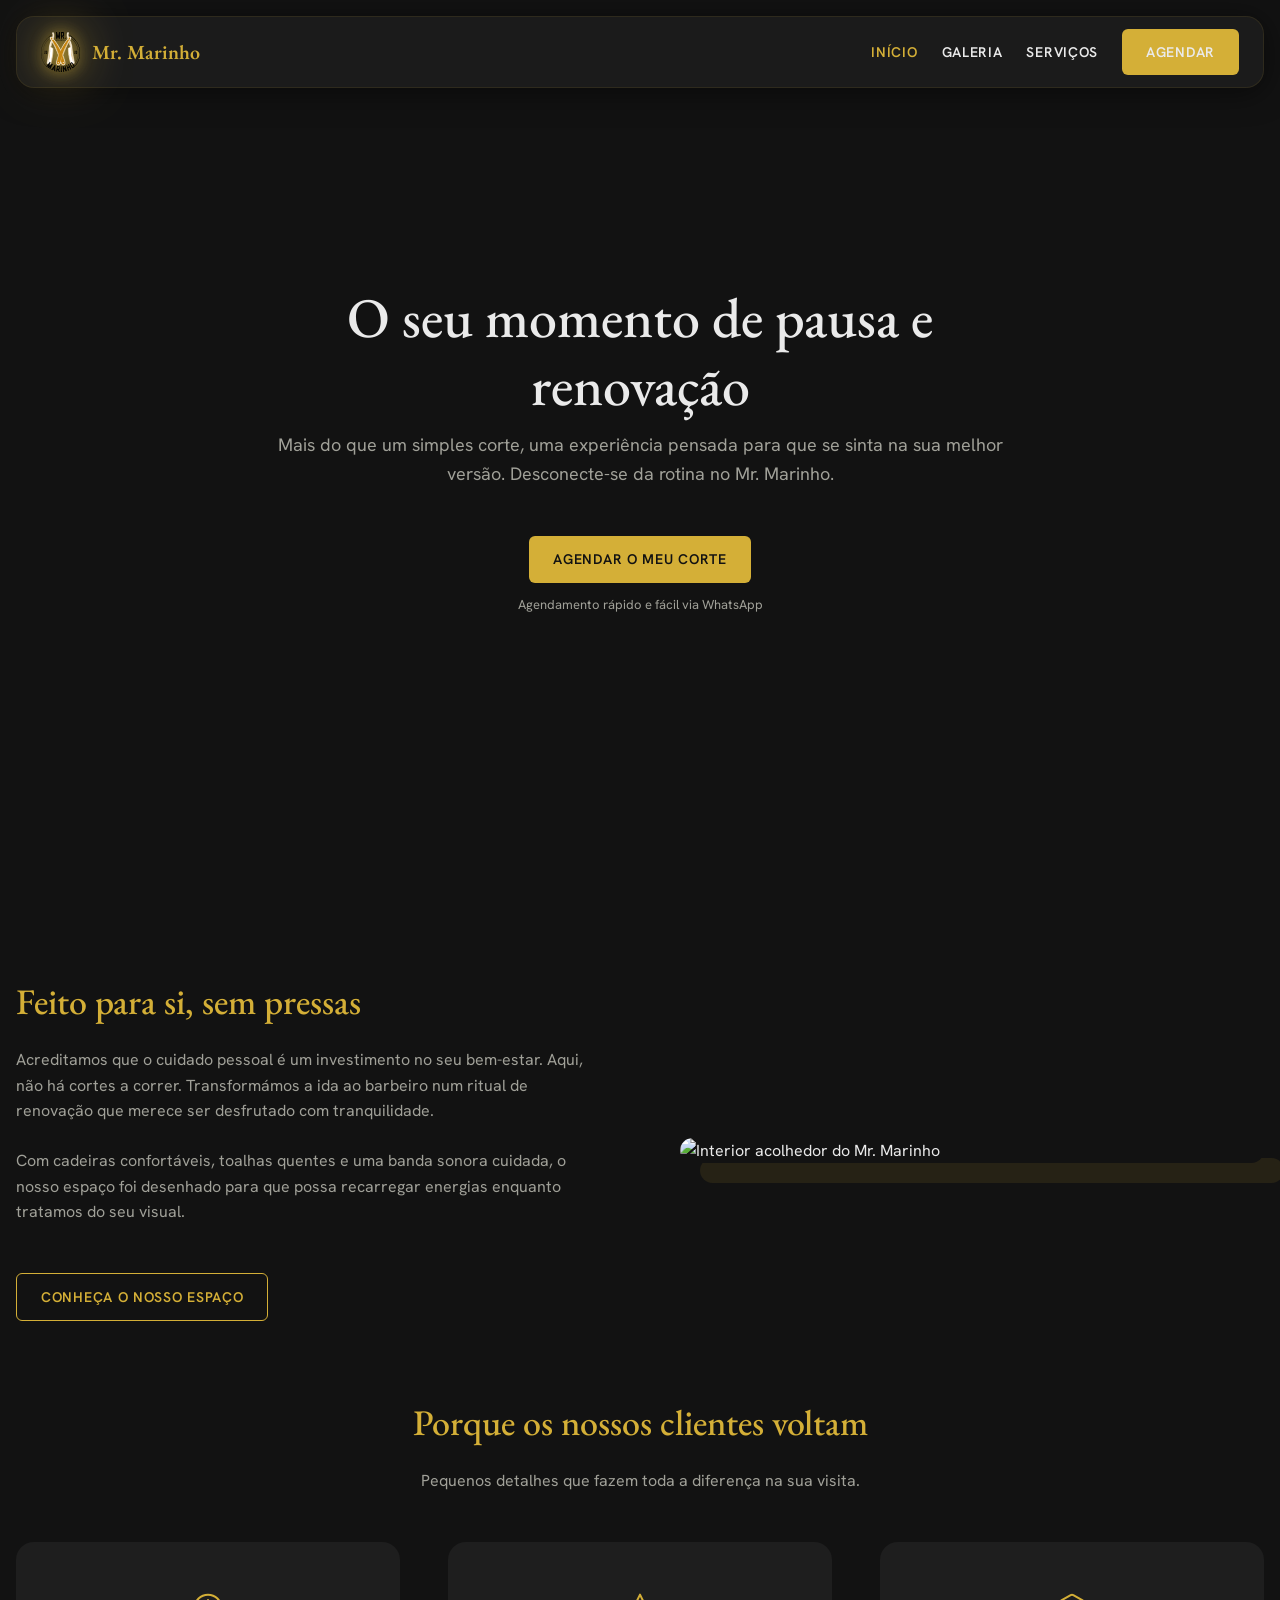
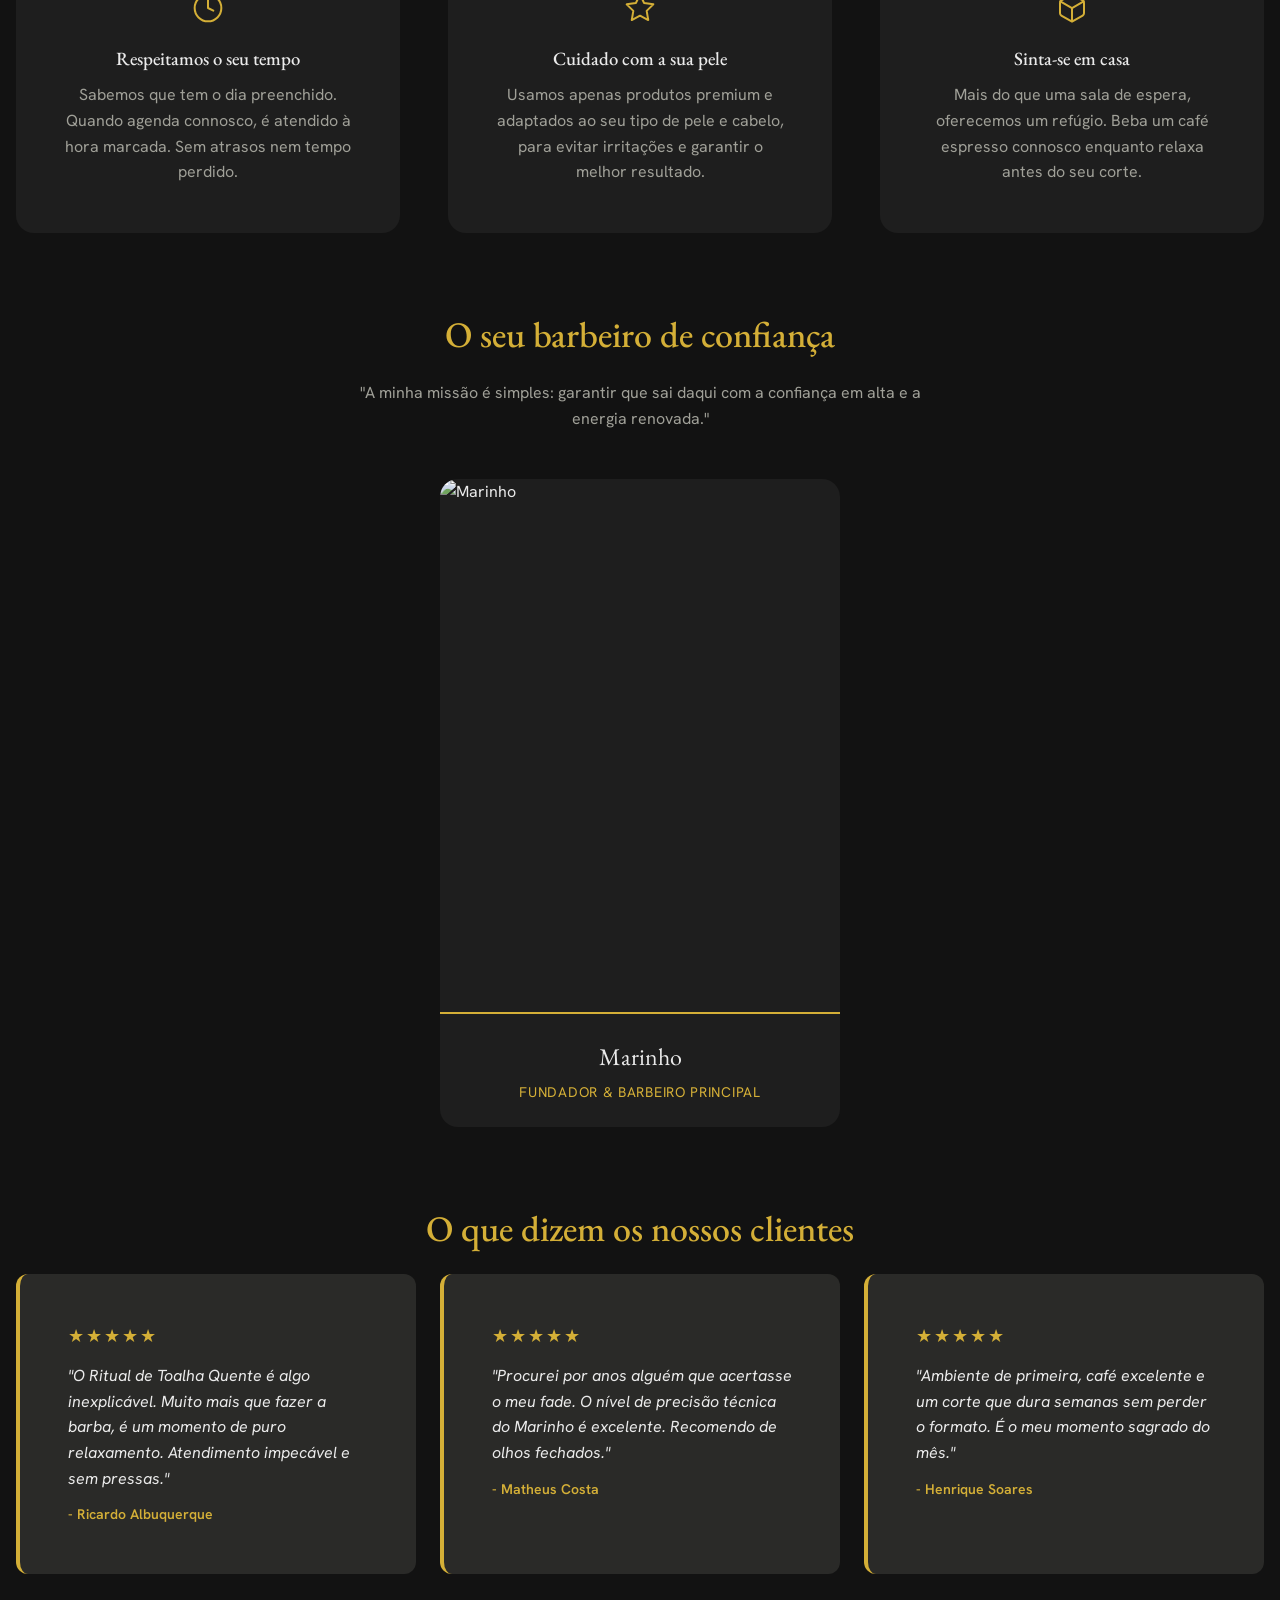
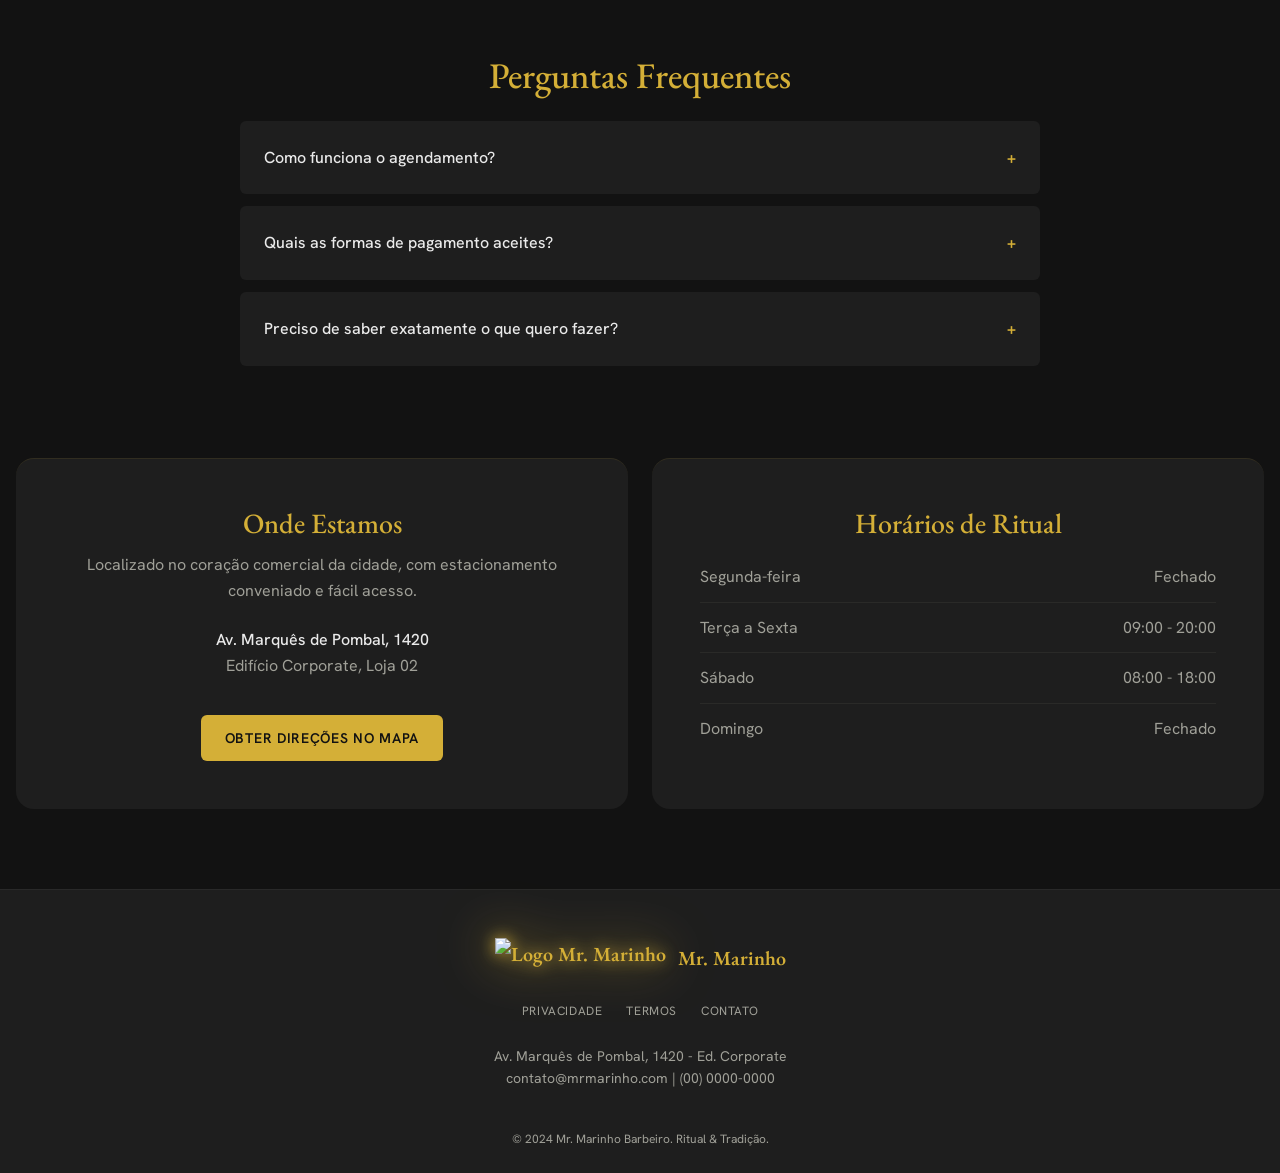
==== commit bde05af1: "Update index.html" ====
--- a/index.html
+++ b/index.html
@@ -23,7 +23,7 @@
 
     <header class="navbar">
         <a href="index.html" class="nav-brand" aria-label="Home Mr. Marinho">
-            <img src="imgs/logo.svg">
+            <img src="./imgs/Logo.svg">
             Mr. Marinho
         </a>
 
@@ -258,4 +258,4 @@
     <script src="script.js" defer></script>
 </body>
 
-</html>+</html>
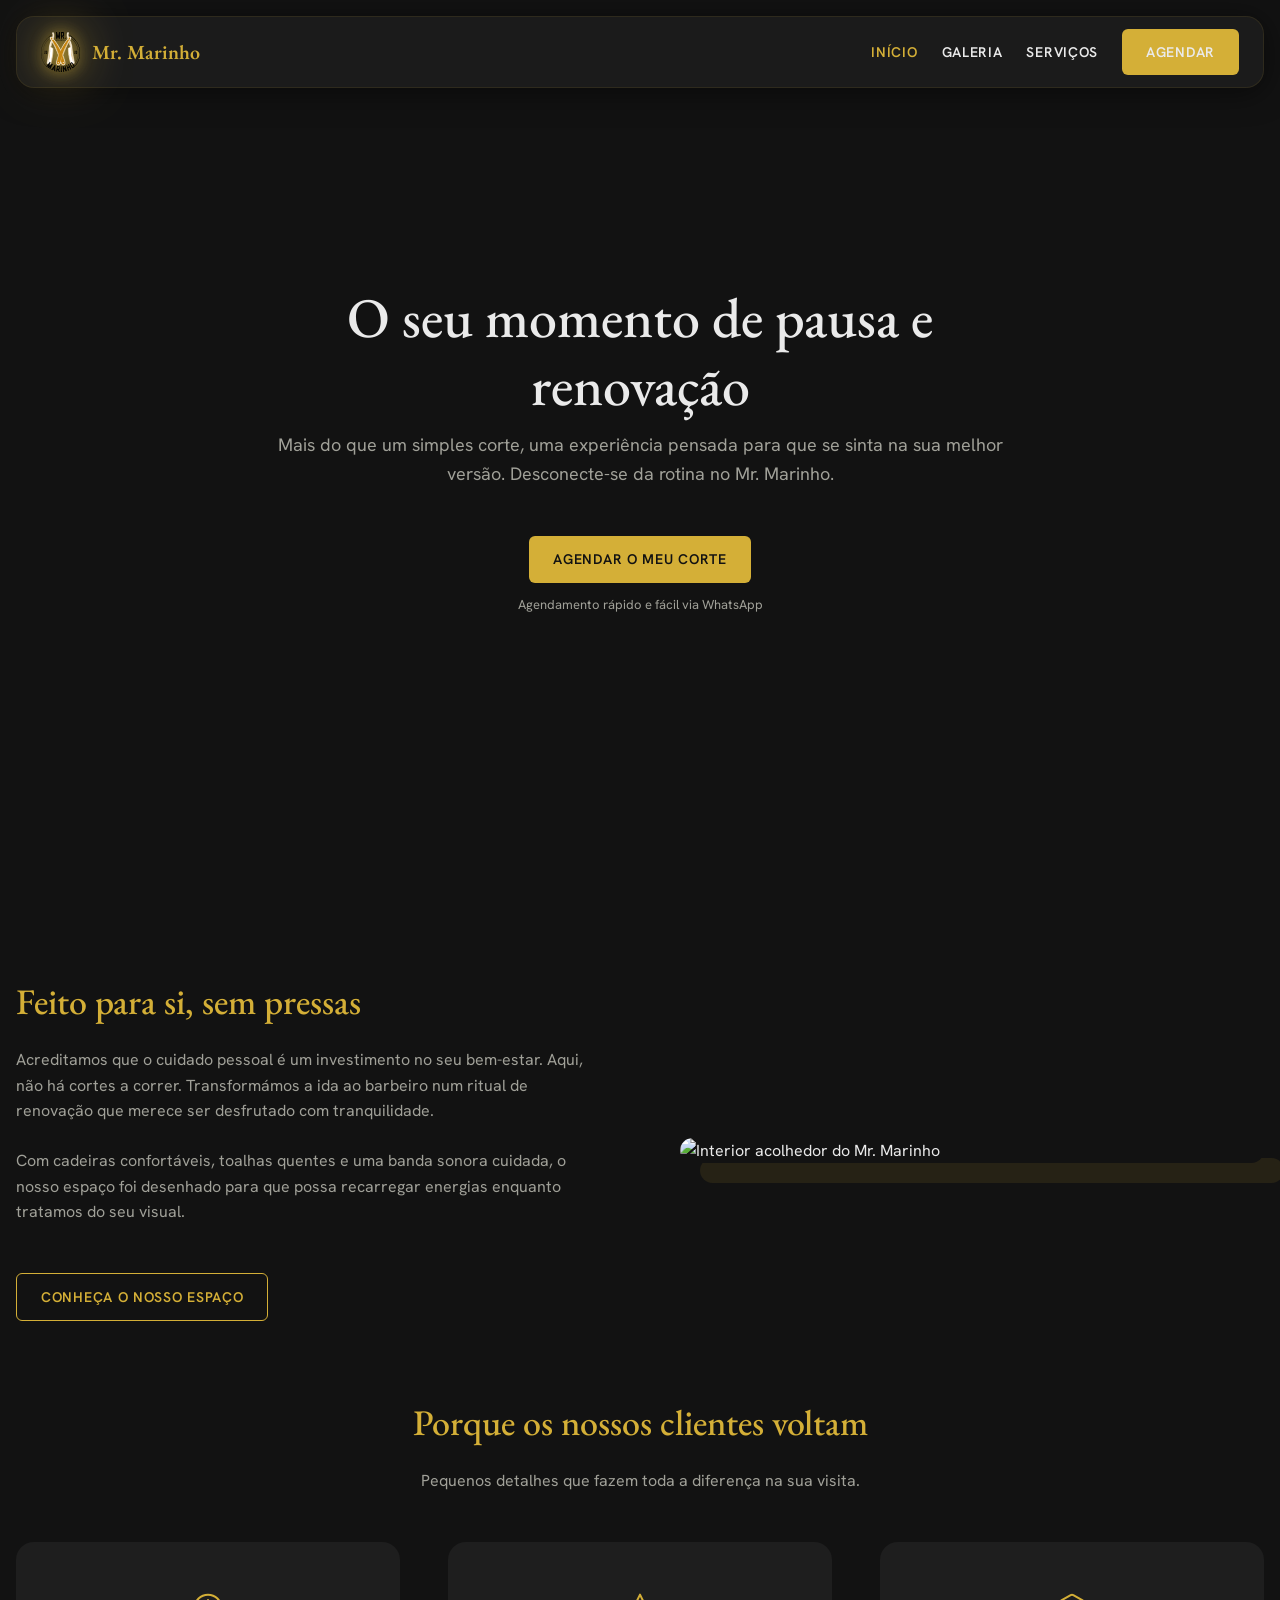
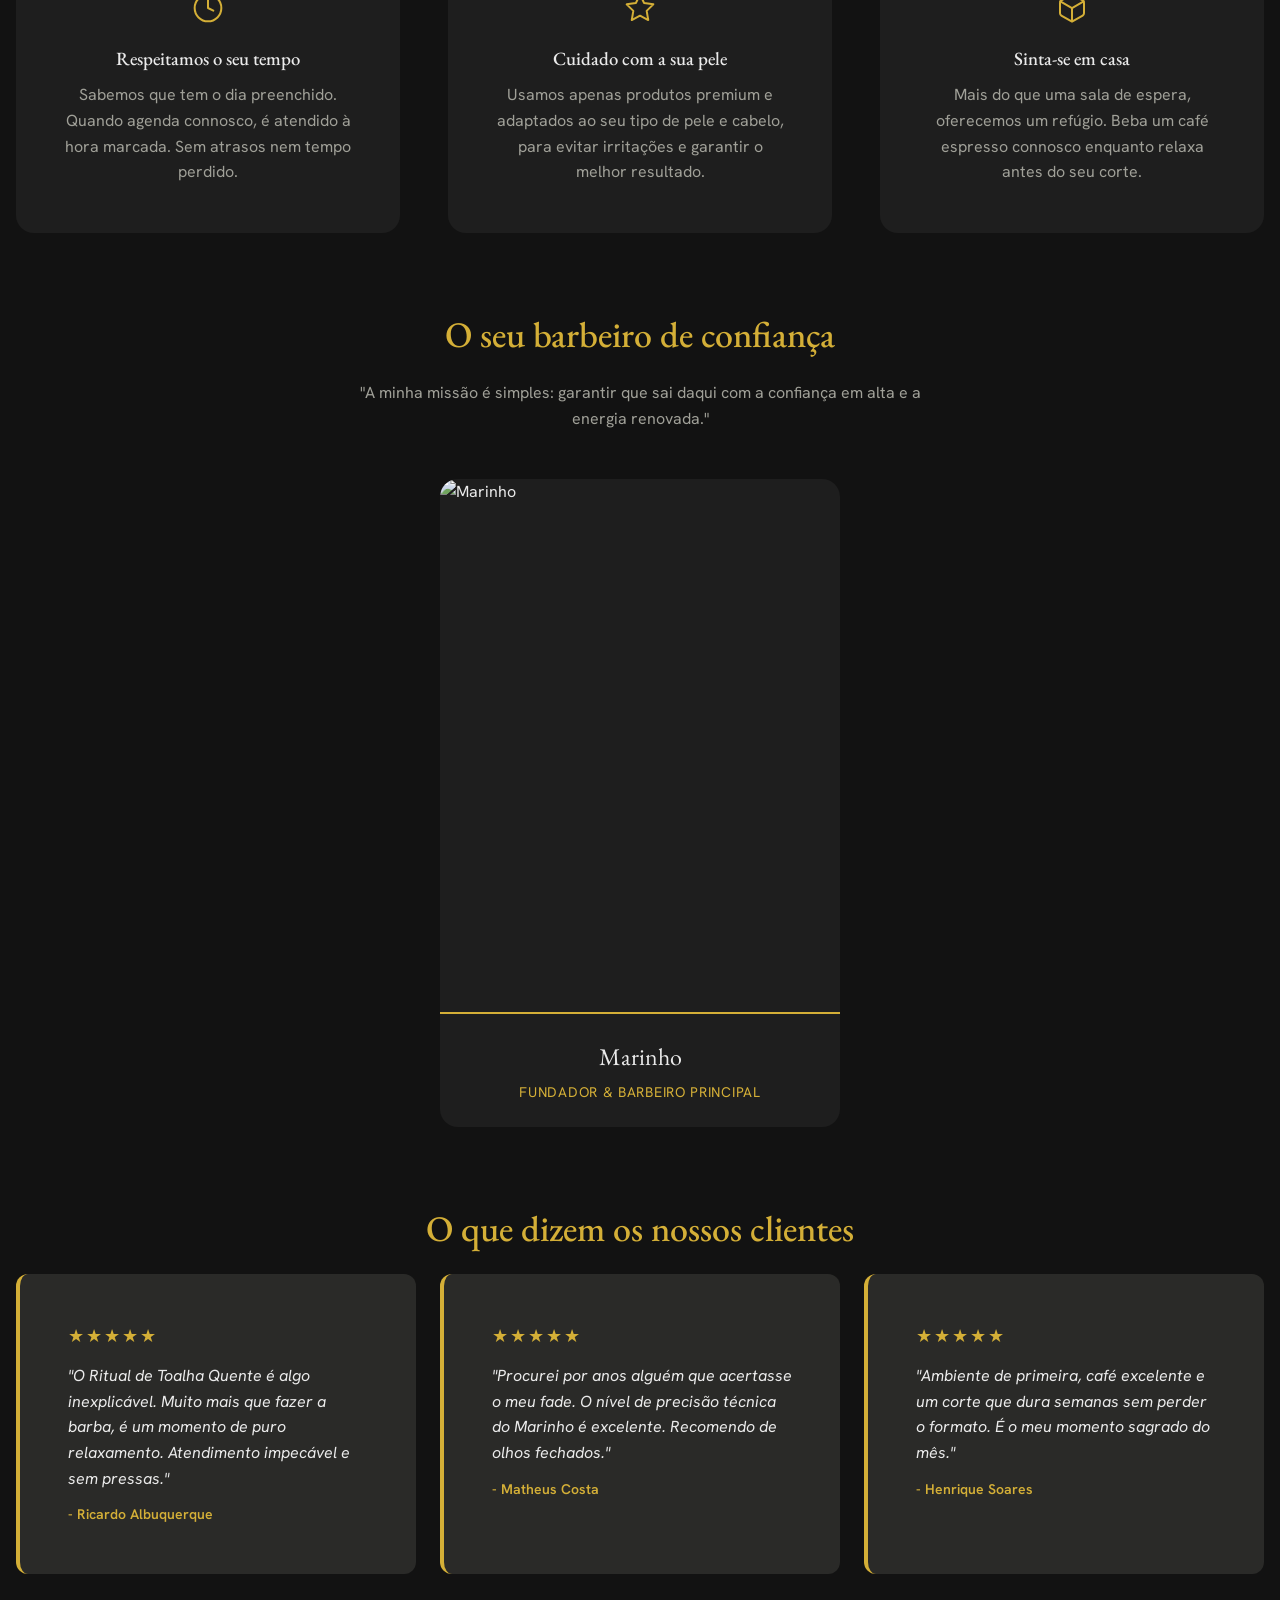
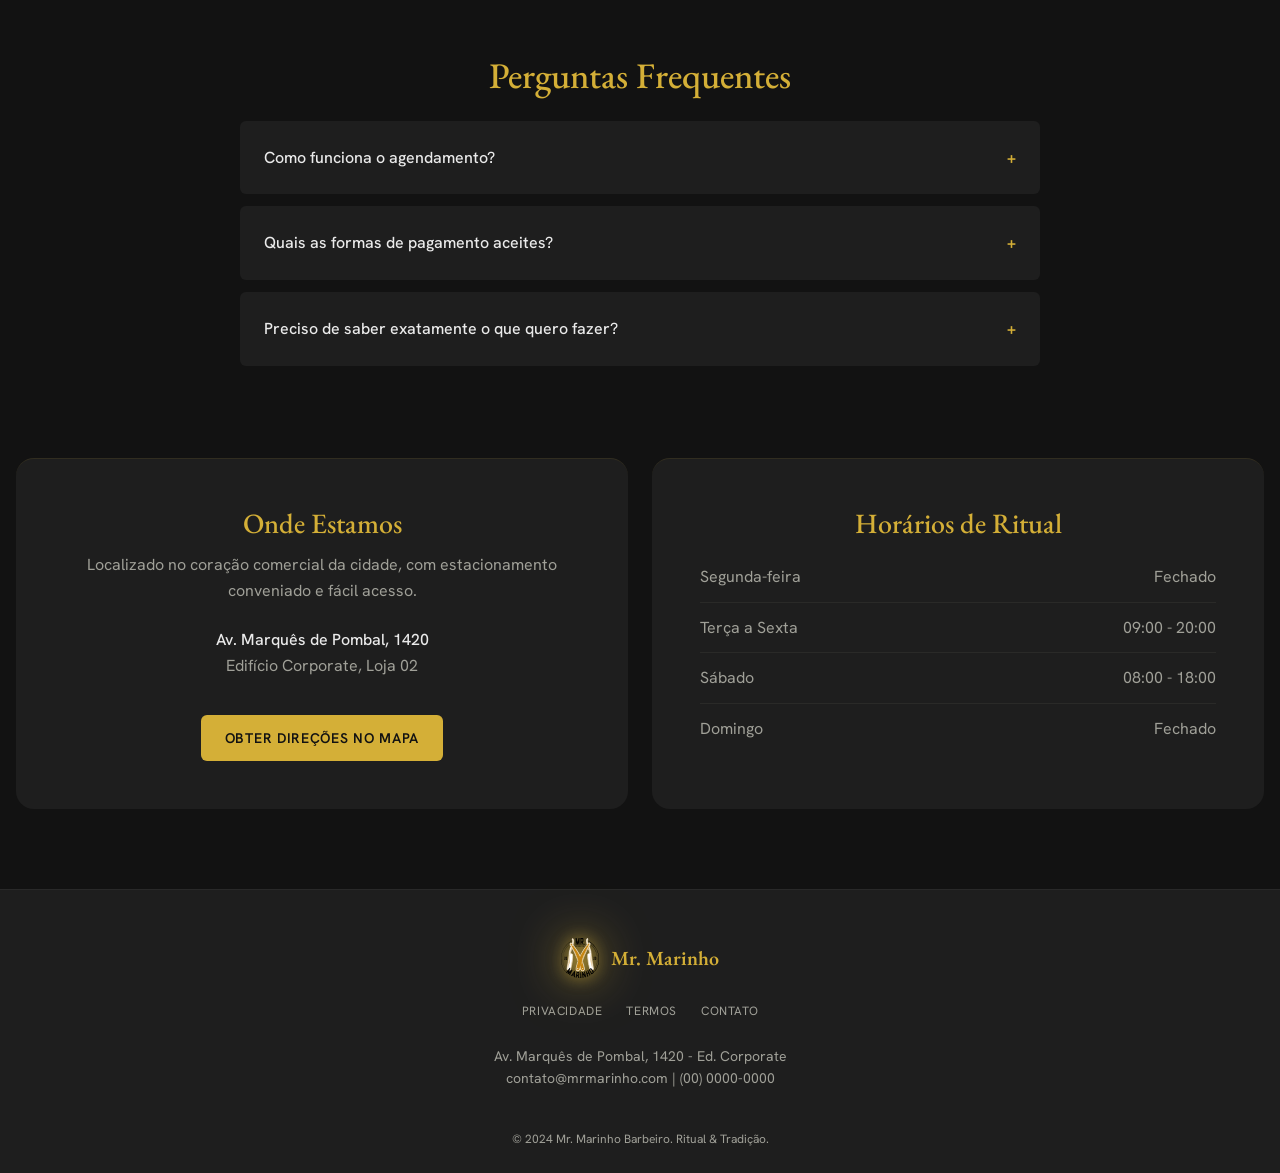
==== commit f31aa711: "Update index.html" ====
--- a/index.html
+++ b/index.html
@@ -237,7 +237,7 @@
     <footer class="footer">
         <div class="container footer-content">
             <div class="nav-brand">
-                <img src="imgs/logo.svg" alt="Logo Mr. Marinho">
+                <img src="./imgs/Logo.svg" alt="Logo Mr. Marinho">
                 Mr. Marinho
             </div>
             <nav class="footer-links" aria-label="Links do Rodapé">
